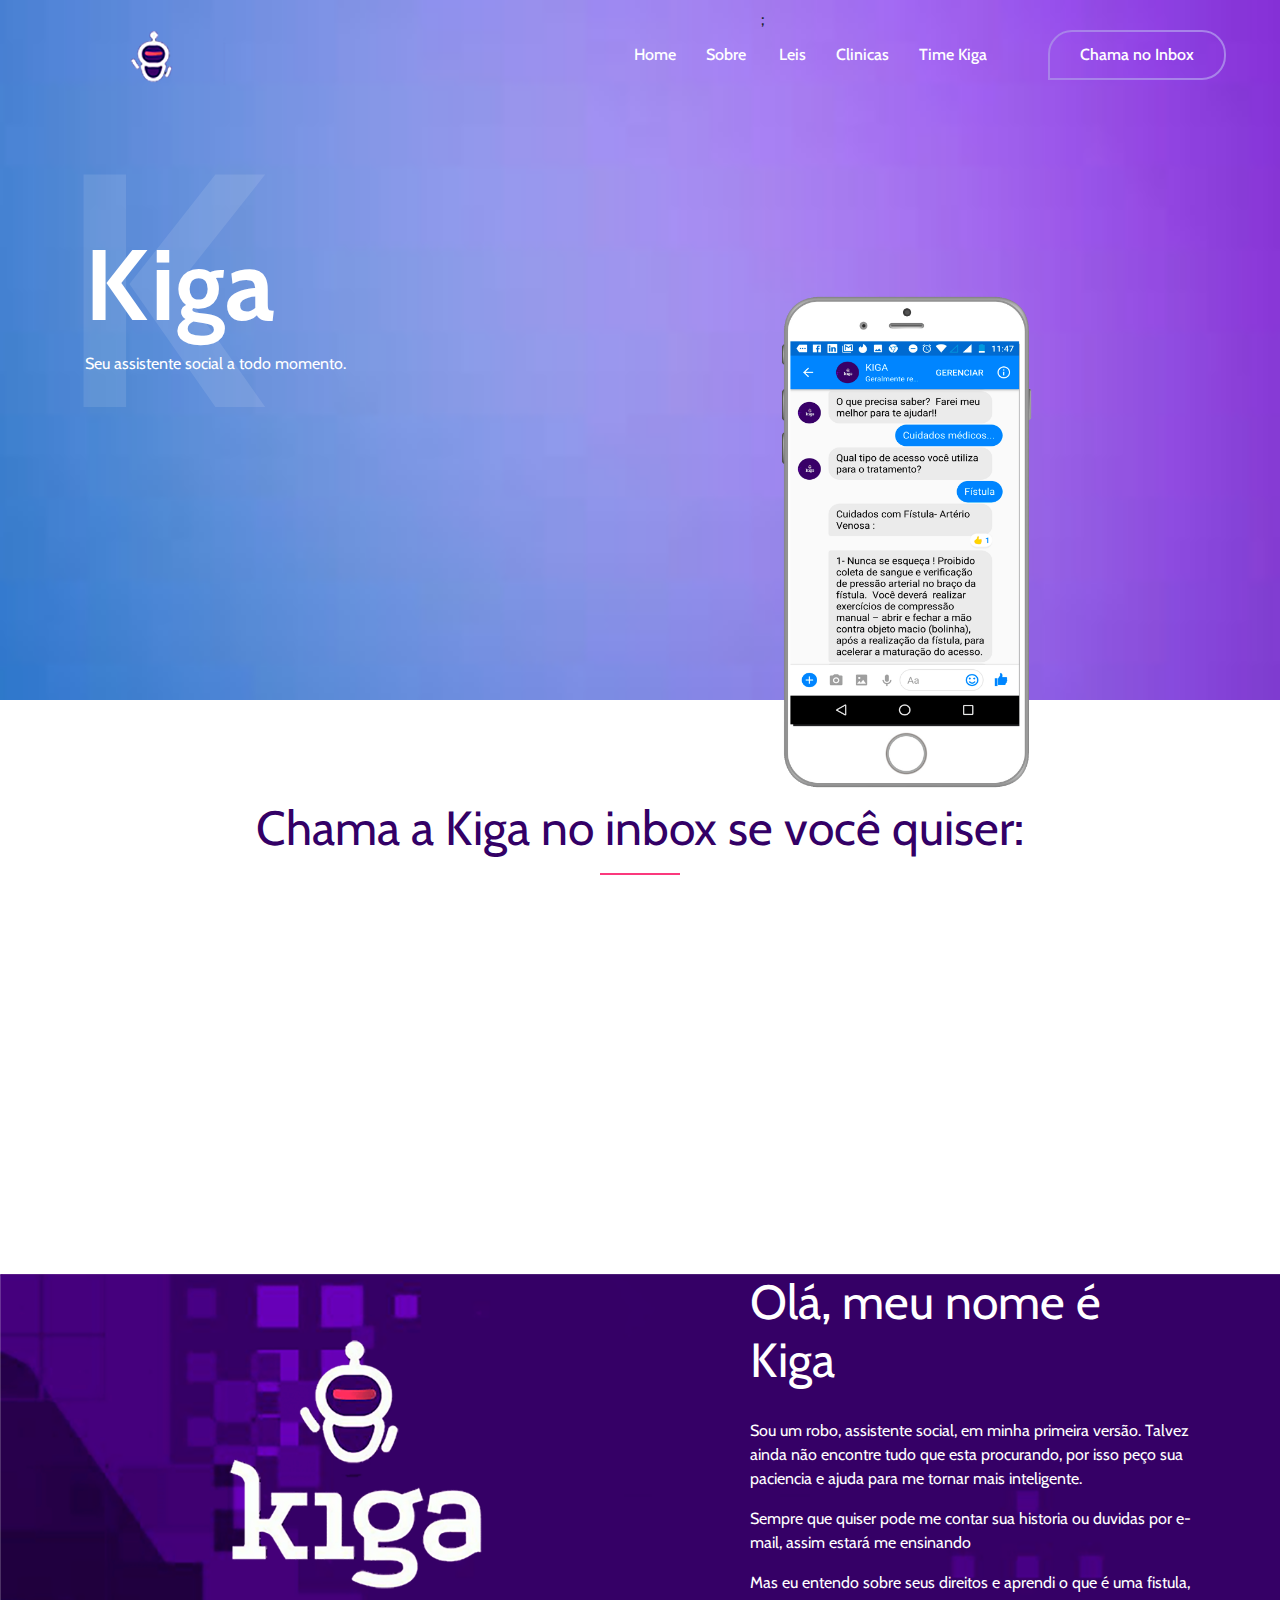
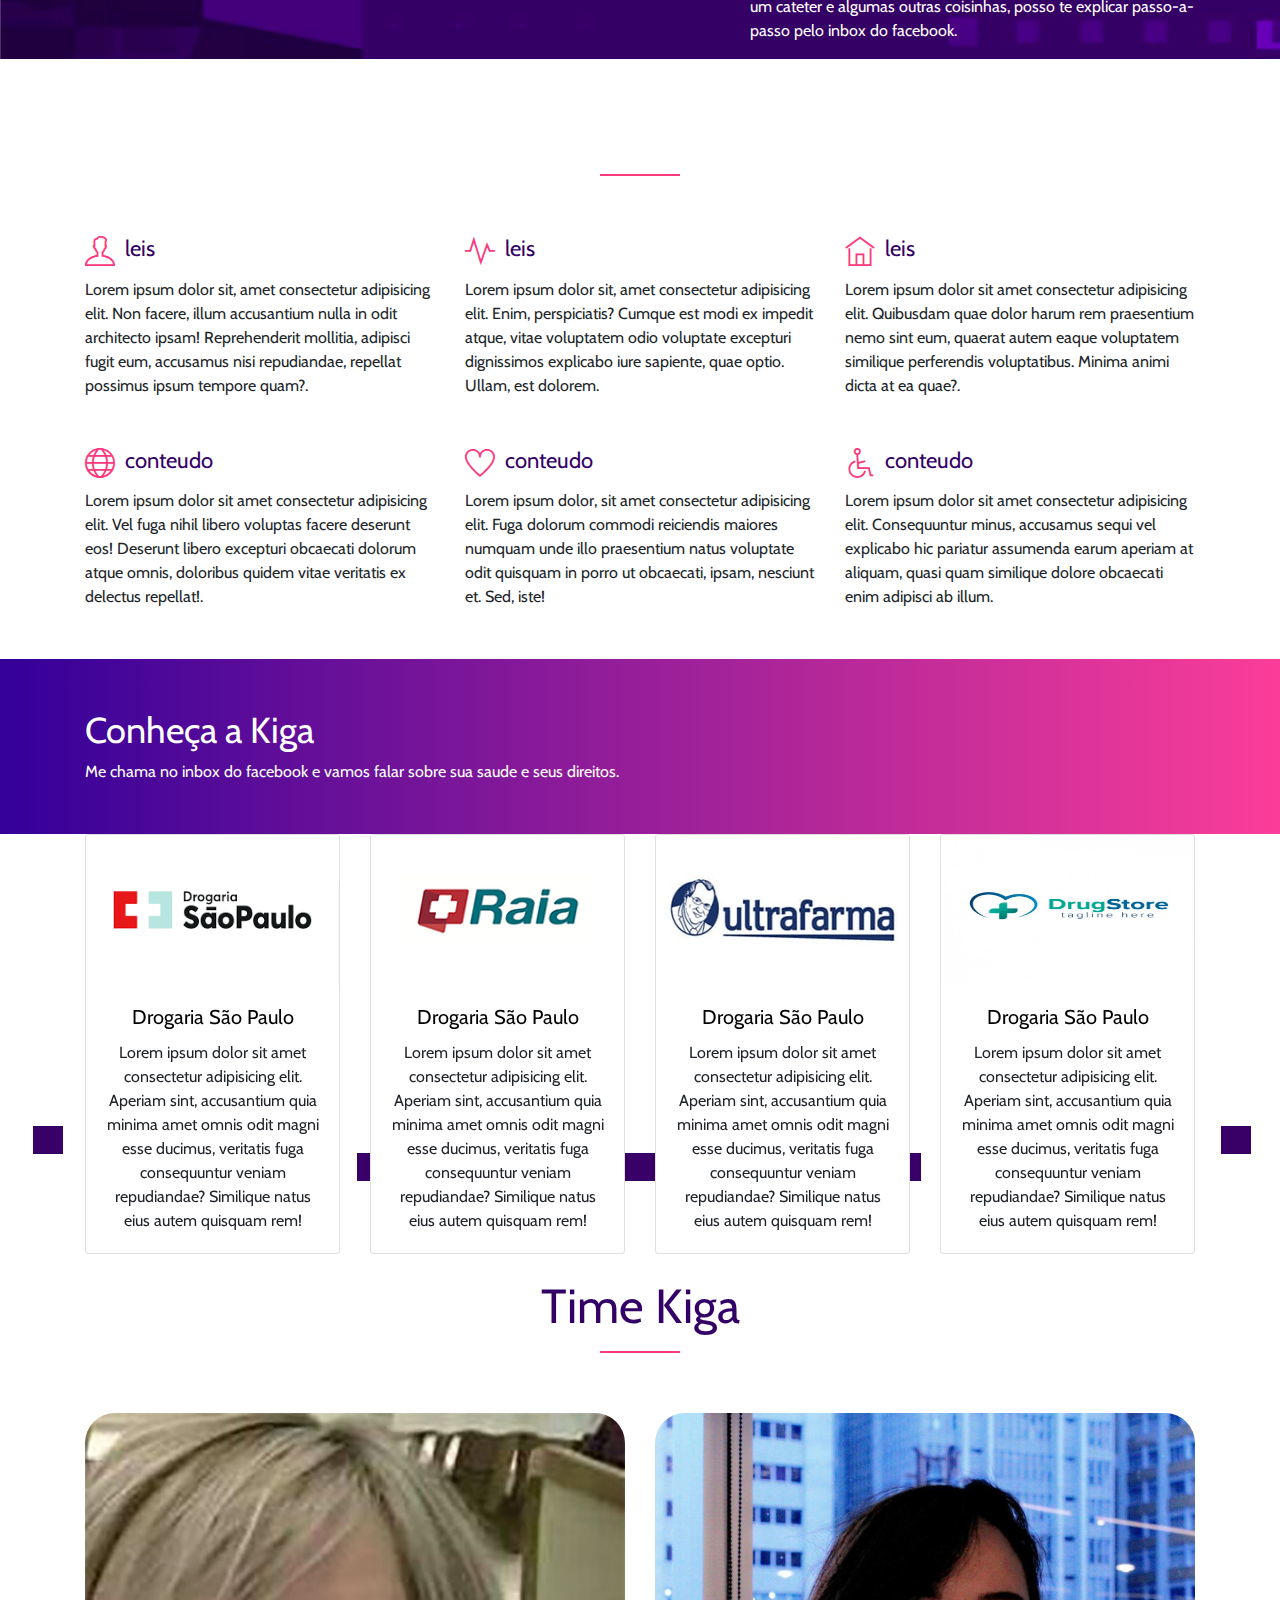
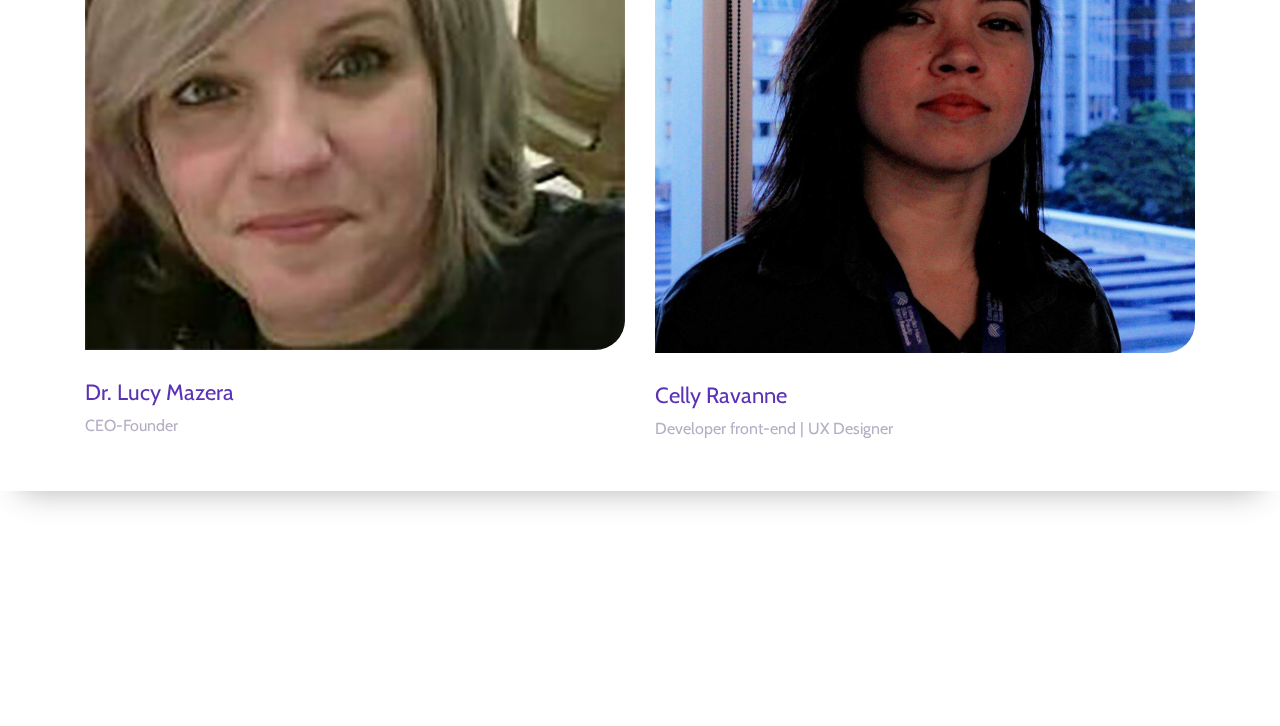
==== index.html @ 940a73fd "projeto kiga" ====
<!DOCTYPE html>
<html></html>

<head>
    <meta charset="UTF-8">
    <meta name="description" content="">
    <meta http-equiv="X-UA-Compatible" content="IE=edge">
    <meta name="viewport" content="width=device-width, initial-scale=1, shrink-to-fit=no">
    

    <!-- Title -->
    <title>kiga chatbot</title>

    <!-- Favicon -->
    <!-- <link rel="icon" href="img/core-img/favicon.png"> -->
    <link rel="icon" type="image/png" sizes="32x32" href="/favicon.png">

    <!-- Color css  -->
    <link href="style.css" rel="stylesheet">

    <!-- Responsive CSS -->
    <link href="css/responsive.css" rel="stylesheet">

</head>

<body>
   
    <!-- ***** Header***** -->
    <header class="header_area animated">
        <div class="container-fluid">
            <div class="row align-items-center">
                <!-- Menu -->
                <div class="col-12 col-lg-10">
                    <div class="menu_area">
                        <nav class="navbar navbar-expand-lg navbar-light">
                            <!-- Logo -->
                            <a class="navbar-brand" href="#"> <img src="img/bg-img/logo.png" alt="celular com desenho do chatbot"></a>
                            <button class="navbar-toggler" type="button" data-toggle="collapse"><span class="navbar-toggler-icon"></span></button>
                            <!-- Menu  -->
                            <div class="collapse navbar-collapse" id="ca-navbar">
                                <ul class="navbar-nav ml-auto" id="nav">
                                    <li class="nav-item active"><a class="nav-link" href="#home">Home</a></li>
                                    <li class="nav-item"><a class="nav-link" href="#about">Sobre</a></li>
;                                    <li class="nav-item"><a class="nav-link" href="#features">Leis</a></li>
                                    <li class="nav-item"><a class="nav-link" href="file:///C:/Users/hack109/Desktop/landpage_Kiga/clinicas.html">Clinicas</a></li>
                                    <li class="nav-item"><a class="nav-link" href="#contact">Time Kiga</a></li>
                                </ul>
                               
                            </div>
                        </nav>
                    </div>
                </div>
                <!-- Inbox botão - inserir o link do chatbot  -->
                <div class="col-12 col-lg-2">
                    <div class="sing-up-button d-none d-lg-block">
                        <a href="#">Chama no Inbox</a>
                    </div>
                </div>
            </div>
        </div>
    </header>
    

    <!--  wellcome -->
    <section class="wellcome_area" id="home">
        <div class="container h-100">
            <div class="row h-100 align-items-center">
                <div class="col-12 col-md">
                    <div class="wellcome-heading">
                        <h2>Kiga </h2>
                        <h3>K</h3>
                        <p>Seu assistente social a todo momento.</p>
                    </div>
                    <div class="get-start-area">
                       
                    </div>
                </div>
            </div>
        </div>
        <!-- wow e animate - animação do celular 1-->
        <div class="welcome-thumb wow fadeInDown" data-wow-delay="0.5s">
            <img src="img/bg-img/celular.png" alt="celular com desenho do chatbot">
        </div>
    </section>
   

    <!-- chama no inbox se quiser -->
    <section class="special-area bg-white section_padding_100" id="about">
        <div class="container">
            <div class="row">
                <div class="col-12">
                    <!-- -->
                    <div class="section-heading text-center">
                        <h2>Chama a Kiga no inbox se você quiser:</h2>
                        <div class="line-shape"></div>
                    </div>
                </div>
            </div>

            <div class="row">
                <!-- primeiro icone retirado do themify -->
                <div class="col-12 col-md-4">
                    <div class="single-special text-center wow fadeInUp" data-wow-delay="0.2s">
                        <div class="single-icon">
                            <i class="ti-mobile"></i>
                        </div>
                        <h4>Informação</h4>
                        <p>Estar atualizado sobre seus direitos, entender melhor como cuidar da sua saúde e tudo de mais importante que estiver rolando.</p>
                    </div>
                </div>
                <!-- segundo icone -->
                <div class="col-12 col-md-4">
                    <div class="single-special text-center wow fadeInUp" data-wow-delay="0.4s">
                        <div class="single-icon">
                            <i class="ti-pencil-alt"></i>
                        </div>
                        <h4>Direitos sociais</h4>
                        <p>Para os pacientes em tratamento de hemodialise, há ações das quais o governo resguarda de direitos para que os pacientes tenham condições dignas de vida.</p>
                    </div>
                </div>
                <!-- terceiro icone -->
                <div class="col-12 col-md-4">
                    <div class="single-special text-center wow fadeInUp" data-wow-delay="0.6s">
                        <div class="single-icon">
                            <i class="ti-comments" aria-hidden="true"></i>
                        </div>
                        <h4>Comunidade</h4>
                        <p>Você não esta sozinho! No Brasil a doença renal cronica leva mais de 120 mil pessoas para hemodialise, vamos divulgar informações para que todos tenham condições dignas de vida. </p>
                    </div>
                </div>
            </div>
        </div>
        <!-- SObre o kiga -->
        <div class="special_description_area mt-150">
            <div class="container">
                <div class="row">
                    <div class="col-lg-6">
                        <div class="special_description_img">
                            <img src="img/bg-img/logocompleta.png" alt="">
                        </div>
                    </div>
                    <div class="col-lg-6 col-xl-5 ml-xl-auto">
                        <div class="special_description_content">
                            <h2>Olá, meu nome é Kiga</h2>
                            <p>Sou um robo, assistente social, em minha primeira versão. Talvez ainda não encontre tudo que esta procurando, por isso peço sua paciencia e ajuda para me tornar mais inteligente.  </p>
                            <p>Sempre que quiser pode me contar sua historia ou duvidas por e-mail, assim estará me ensinando</p> 
                            <p>Mas eu entendo sobre seus direitos e aprendi o que é uma fistula, um cateter e algumas outras coisinhas, posso te explicar passo-a-passo pelo inbox do facebook. </p>
                            
                                <div class="sing-up-button d-lg-none">
                                        <a href="#">Chama no inbox</a>
                                    </div>
                            </div>
                        </div>
                    </div>
                </div>
            </div>
        </div>
    </section>
 

    <!-- background white  -->
    <section class="awesome-feature-area bg-white " id="features">
        <div class="container">
            <div class="row">
                <div class="col-12">
                    <!-- linha rosa antes dos icones -->
                    <div class="section-heading text-center">
                        
                        <div class="line-shape"></div>
                    </div>
                </div>
            </div>

            <!--  (segunda parte dos icones) -->

            <div class="row">
               <!-- primeiro texto icone  -->
                <div class="col-12 col-sm-6 col-lg-4">
                    <div class="single-feature">
                        <i class="ti-user" aria-hidden="true"></i>
                        <h5>leis</h5>
                        <p>Lorem ipsum dolor sit, amet consectetur adipisicing elit. Non facere, illum accusantium nulla in odit architecto ipsam! Reprehenderit mollitia, adipisci fugit eum, accusamus nisi repudiandae, repellat possimus ipsum tempore quam?.</p>
                    </div>
                </div>
                <!-- segundo texto icone -->
                <div class="col-12 col-sm-6 col-lg-4">
                    <div class="single-feature">
                        <i class="ti-pulse" aria-hidden="true"></i>
                        <h5>leis</h5>
                        <p>Lorem ipsum dolor sit, amet consectetur adipisicing elit. Enim, perspiciatis? Cumque est modi ex impedit atque, vitae voluptatem odio voluptate excepturi dignissimos explicabo iure sapiente, quae optio. Ullam, est dolorem.</p>
                    </div>
                </div>
                <!--terceiro texto icone -->
                <div class="col-12 col-sm-6 col-lg-4">
                    <div class="single-feature">
                        <i class="ti-home" aria-hidden="true"></i>
                        <h5>leis</h5>
                        <p>Lorem ipsum dolor sit amet consectetur adipisicing elit. Quibusdam quae dolor harum rem praesentium nemo sint eum, quaerat autem eaque voluptatem similique perferendis voluptatibus. Minima animi dicta at ea quae?.</p>
                    </div>
                </div>
                <!-- quarto texto icone -->
                <div class="col-12 col-sm-6 col-lg-4">
                    <div class="single-feature">
                        <i class="ti-world" aria-hidden="true"></i>
                        <h5>conteudo</h5>
                        <p>Lorem ipsum dolor sit amet consectetur adipisicing elit. Vel fuga nihil libero voluptas facere deserunt eos! Deserunt libero excepturi obcaecati dolorum atque omnis, doloribus quidem vitae veritatis ex delectus repellat!.</p>
                    </div>
                </div>
                <!-- quinto texto e icone -->
                <div class="col-12 col-sm-6 col-lg-4">
                    <div class="single-feature">
                        <i class="ti-heart" aria-hidden="true"></i>
                        <h5>conteudo</h5>
                        <p>Lorem ipsum dolor, sit amet consectetur adipisicing elit. Fuga dolorum commodi reiciendis maiores numquam unde illo praesentium natus voluptate odit quisquam in porro ut obcaecati, ipsam, nesciunt et. Sed, iste!</p>
                    </div>
                </div>
                <!-- sextto texto e icone -->
                <div class="col-12 col-sm-6 col-lg-4">
                    <div class="single-feature">
                        <i class="ti-wheelchair" aria-hidden="true"></i>
                        <h5>conteudo</h5>
                        <p>Lorem ipsum dolor sit amet consectetur adipisicing elit. Consequuntur minus, accusamus sequi vel explicabo hic pariatur assumenda earum aperiam at aliquam, quasi quam similique dolore obcaecati enim adipisci ab illum.</p>
                    </div>
                </div>
            </div>

        </div>
    </section>
    

    
   
            
            
        
   

    

    <!-- *****conheça o kiga ***** -->
    <section class="our-monthly-membership section_padding_50 clearfix">
        <div class="container">
            <div class="row align-items-center">
                <div class="col-md-8">
                    <div class="membership-description">
                        <h2>Conheça a Kiga</h2>
                        <p>Me chama no inbox do facebook e vamos falar sobre sua saude e seus direitos.</p>
                    </div>
                </div>
                <div class="col-md-4">
                    <div class="get-started-button wow bounceInDown" data-wow-delay="0.5s">
                        <a href="#">Inbox</a>
                    </div>
                </div>
            </div>
        </div>
    </section>
   
    <section class= "cards">
        <div class="container">
            <div class="row text-center">
                <div class="col-lg-3 col-md-6 mb-4">
                    <div class="card">
                        <img class="card-img-top" src="img/bg-img/drogariasp.png">
                            <div class="card-body">
                                <h5 class="card-title"> Drogaria São Paulo</h5>
                                <p class=" card-text">Lorem ipsum dolor sit amet consectetur adipisicing elit. Aperiam sint, accusantium quia minima amet omnis odit magni esse ducimus, veritatis fuga consequuntur veniam repudiandae? Similique natus eius autem quisquam rem!</p>
                            
                            </div>

                        
                    </div>
                    
                </div>
                <div class="col-lg-3 col-md-6 mb-4">
                        <div class="card">
                            <img class="card-img-top" src="img/bg-img/drogaraia.png">
                                <div class="card-body">
                                        <h5 class="card-title"> Drogaria São Paulo</h5>
                                        <p class=" card-text">Lorem ipsum dolor sit amet consectetur adipisicing elit. Aperiam sint, accusantium quia minima amet omnis odit magni esse ducimus, veritatis fuga consequuntur veniam repudiandae? Similique natus eius autem quisquam rem!</p>
                                    
                                    </div>
        
                            </div>
                    
                </div>
                <div class="col-lg-3 col-md-6 mb-4">
                        <div class="card">
                                <img class="card-img-top" src="img/bg-img/ultrafarma.jpg">
                                <div class="card-body">
                                        <h5 class="card-title"> Drogaria São Paulo</h5>
                                        <p class=" card-text">Lorem ipsum dolor sit amet consectetur adipisicing elit. Aperiam sint, accusantium quia minima amet omnis odit magni esse ducimus, veritatis fuga consequuntur veniam repudiandae? Similique natus eius autem quisquam rem!</p>
                                    
                                    </div>
        
                            </div>
                    
                </div>
                <div class="col-lg-3 col-md-6 mb-4">
                        <div class="card">
                                <img class="card-img-top" src="img/bg-img/drug.jpg">
                                <div class="card-body">
                                        <h5 class="card-title"> Drogaria São Paulo</h5>
                                        <p class=" card-text">Lorem ipsum dolor sit amet consectetur adipisicing elit. Aperiam sint, accusantium quia minima amet omnis odit magni esse ducimus, veritatis fuga consequuntur veniam repudiandae? Similique natus eius autem quisquam rem!</p>
                                    
                                    </div>
        
                            </div>
                    
                </div>
            </div>                
             
        </div>
    </section>

    <!-- time kiga -->
    <section class="our-Team-area bg-white" id="team">
        <div class="container">
            <div class="row">
                <div class="col-12 text-center">
                    <!-- Text  -->
                    <div class="section-heading">
                        <h2>Time Kiga</h2>
                        <div class="line-shape"></div>
                    </div>
                </div>
            </div>
            <div class="row">
                
            <div class="col-12 col-md-6 col-lg-6">
                    <div class="single-team-member">
                        <div class="member-image">
                            <img src="img/team-img/lucy.jpg" alt="">
                            <div class="team-hover-effects">
                                <!-- incones social do font-awesome.css -->
                                <div class="team-social-icon">
                                    <a href="#"><i class="fa fa-facebook" aria-hidden="true"></i></a>
                                    
                                    <a href="#"><i class="fa fa-google-plus" aria-hidden="true"></i></a>
                                    <a href="#"> <i class="fa fa-instagram" aria-hidden="true"></i></a>
                                </div>
                            </div>
                        </div>
                        <div class="member-text">
                            <h4>Dr. Lucy Mazera</h4>
                            <p>CEO-Founder</p>
                        </div>
                    </div>
                </div>
                <div class="col-12 col-md-6 col-lg-6">
                    <div class="single-team-member">
                        <div class="member-image">
                            <img src="img/team-img/celly.jpg" alt="">
                            <div class="team-hover-effects">
                                <div class="team-social-icon">
                                    <a href="#"><i class="fa fa-facebook" aria-hidden="true"></i></a>
                                   
                                    <a href="#"><i class="fab fa-linkedin-in" aria-hidden="true"></i></a>
                                    <a href="#"> <i class="fa fa-instagram" aria-hidden="true"></i></a>
                                </div>
                            </div>
                        </div>
                        <div class="member-text">
                            <h4>Celly Ravanne</h4>
                            <p>Developer front-end | UX Designer</p>
                        </div>
                    </div>
                </div>
            </div> 
        </div>
    </section>
    

    

    <!-- ***** Footer  ***** -->
    <footer class="footer-social-icon text-center section_padding_70 clearfix">
        <!-- footer logo -->
        <div class="footer-text">
            <h2>Kiga</h2>
        </div>
        <!-- social icon-->
        <div class="footer-social-icon">
            <a href="#"><i class="fa fa-facebook" aria-hidden="true"></i></a>
            <a href="#"><i class="active fa fa-twitter" aria-hidden="true"></i></a>
            <a href="#"> <i class="fa fa-instagram" aria-hidden="true"></i></a>
            
        </div>
        <div class="footer-menu">
            <nav>
                <ul>
                    <li><a href="#">Sobre</a></li>
                    <li><a href="#">Termo e condições</a></li>
                    <li><a href="#">Politica de privacidade</a></li>
                    <li><a href="#">Contato</a></li>
                </ul>
            </nav>
        </div>

        <!-- Foooter Texto-->
        <div class="copyright-text">
            
            <p>Copyright ©2018 Celly Ravanne | projeto final <a href="http://www.reprograma.com.br/" target="_blank">{reprograma}</a></p>
        </div>
    </footer>


    <!-- Jquery-2.2.4 JS -->
    <script src="js/jquery-2.2.4.min.js"></script>
    
    <!-- Bootstrap-4 Beta JS -->
    <script src="js/bootstrap.min.js"></script>

    <!-- All Plugins JS -->
    <script src="js/plugins.js"></script>

    <!-- Footer Reveal JS -->
    <script src="js/footer-reveal.min.js"></script>

    <!-- Active JS -->
    <script src="js/active.js"></script>
</body>

</html>
---- style.css ----
@import url('https://fonts.googleapis.com/css?family=Cabin:400,500,700|Montserrat:400,500,700');
@import 'css/bootstrap.min.css';
/* @import 'css/animate.css'; */
@import 'css/magnific-popup.css';

/* @import icones - video vinicius thiengo ; */
@import 'css/font-awesome.min.css';
@import 'css/themify-icons.css';
/* @import 'css/ionicons.min.css'; */

/* -------------------------- Base CSS 
-------------------------- */

* {
    margin: 0;
    padding: 0;
}

body {
    font-family: 'Cabin', sans-serif;
    background-color: #fff;
}

h1,
h2,
h3,
h4,
h5,
h6 {
    font-family: 'Cabin', sans-serif;
    font-weight: 400;
    color: #000;
    line-height: 1.2;
}

.section_padding_100 {
    padding-top: 100px;
    padding-bottom: 100px;
}

.section_padding_100_50 {
    padding-top: 100px;
    padding-bottom: 50px;
}

.section_padding_100_70 {
    padding-top: 100px;
    padding-bottom: 70px;
}

.section_padding_50 {
    padding-top: 50px;
    padding-bottom: 50px;
}



img {
    max-width: 100%;
    max-height: 100%;
}

.mt-15 {
    margin-top: 15px;
} */



p {
    color: #726a84;
    font-size: 16px;
    font-weight: 300;
    margin-top: 0;
}


.section-heading > h2 {
    font-weight: 300;
    color: #330066;
    font-size: 48px;
    margin: 0;
}


.section-heading {
    margin-bottom: 60px;
}

.line-shape-white,
.line-shape {
    width: 80px;
    height: 2px;
    background-color: #fb397d;
    margin-top: 15px;
}

.line-shape {
    margin-left: calc(50% - 40px);
}


/* --------------------------
 navegação 
-------------------------- */

.header_area {
    left: 0;
    position: absolute;
    width: 100%;
    z-index: 99;
    top: 0;
    padding: 0 4%;
}

.menu_area .navbar-brand {
    font-size: 72px;
    font-weight: 700;
    color: #fff;
    margin: 0;
    line-height: 1;
    padding: 0;
}



.menu_area #nav .nav-link {
    color: #fff;
    display: block;
    font-size: 16px;
    font-weight: 500;
    border-radius: 30px;
    -webkit-transition-duration: 500ms;
    -o-transition-duration: 500ms;
    transition-duration: 500ms;
    padding: 35px 15px;
}

/* formato botão chama inbox */
.sing-up-button > a {
    color: #fff;
    font-weight: 500;
    display: inline-block;
    border: 2px solid #a883e9;
    height: 50px;
    min-width: 178px;
    line-height: 46px;
    text-align: center;
    border-radius: 24px 24px 24px 0px;
}
 
 /* cor e efeito do botão chama inbox */
.sing-up-button > a:hover {
    background: #fb397d;
    color: #fff;
    border-color: transparent;
    -webkit-transition-duration: 500ms;
    -o-transition-duration: 500ms;
    transition-duration: 500ms;
}

/* navegação fixa  - header area */

.header_area.sticky {
    background-color: #330066;
    -webkit-box-shadow: 0 4px 20px rgba(0, 0, 0, 0.1);
            box-shadow: 0 4px 20px rgba(0, 0, 0, 0.1);
    height: 70px;
    position: fixed;
    top: 0;
    z-index: 99;
}

.header_area.sticky .menu_area .navbar-brand {
    font-size: 50px;
}

.header_area.sticky .menu_area #nav .nav-link {
    padding: 23px 15px;
}
.header_area.sticky .navbar {
    padding: 0;
}




.wellcome_area {
    background-image: url(img/bg-img/images.jpg);
    height: 700px;
    position: relative;
    z-index: 1;
    background-position: bottom center;
    background-size: cover;
}
 

.welcome-thumb {
    width: 45%;
    position: absolute;
    bottom: -130px;
    right: 85px;
    z-index: 9;
}

.welcome-thumb img {
    height: auto;
    width: 100%;
}

.wellcome-heading > h2 {
    font-size: 100px;
    color: #ffffff;
    font-weight: 700;
    position: relative;
    z-index: 3;
}


.get-start-area .submit {
    background-color: #fb397d;
    color: #fff;
    font-weight: 500;
    display: inline-block;
    border: none;
    height: 50px;
    min-width: 167px;
    line-height: 46px;
    text-align: center;
    border-radius: 24px 24px 24px 0px;
    margin-left: 10px;
}

.get-start-area .submit:hover {
    background: #330066;
    color: #fff;
    -webkit-transition-duration: 500ms;
    -o-transition-duration: 500ms;
    transition-duration: 500ms;
}

.wellcome-heading > p {
    color: #fff;
}

.wellcome-heading > h3 {
    font-size: 332px;
    position: absolute;
    top: -134px;
    font-weight: 900;
    left: -12px;
    z-index: -1;
    color: #fff;
    opacity: .1;
    -ms-filter: "progid:DXImageTransform.Microsoft.Alpha(Opacity=10)";
}

.wellcome-heading {
    margin-bottom: 100px;
}



/* cor dos icones */
.single-icon > i {
    font-size: 36px;
    color: #fb397d;
}

/* cor do titulo icone */
.single-special > h4 {
    font-size: 22px;
    color: #330066;
    margin-bottom: 15px;
}

/* icones */
.single-icon {
    margin-bottom: 25px;
}



.single-special {
    border: 1px solid #eff2f6;
    padding: 40px;
    border-radius: 40px 40px 40px 0px;
    -webkit-transition-duration: 800ms;
    -o-transition-duration: 800ms;
    transition-duration: 800ms;
    margin-bottom: 30px;
}

/* titulo da descrição */
.special_description_area {
    background-image: url("img/bg-img/planodefundo.png");
    width: 100%;
    height: 100%;
    ;

    
    
}

.special_description_content > h2 {
    color: #fff;
    font-size: 48px;
    margin-bottom: 30px;
}
.special_description_content > p {
    color: #fff;
}

.special_description_img > img {
    width: 300px;
    margin-left: 120px;
    margin-top: 40px;
}

.single-special:hover {
    -webkit-box-shadow: 0 10px 90px rgba(0, 0, 0, 0.08);
            box-shadow: 0 10px 90px rgba(0, 0, 0, 0.08);
}

.single-special p {
    margin-bottom: 0;
}





/* --------------------------
parte dos icones 2
-------------------------- */

.single-feature {
    margin-bottom: 50px;
}

.single-feature > p {
    margin-bottom: 0;
}

/* icones 2 */
.single-feature > i {
    color: #fb397d;
    font-size: 30px;
    display: inline-block;
    float: left;
    margin-right: 10px;
}
/* titulo do icones 2 */
.single-feature > h5 {
    font-size: 22px;
    color: #330066;
}

.single-feature > p {
    margin-top: 15px;
}








/* --------------------------
conheça a kiga
-------------------------- */

.our-monthly-membership {
    background: #fb3d99;
    background: linear-gradient(to left, #fb3d99, #330099);
}

.membership-description > h2 {
    color: #ffffff;
    font-size: 36px;
}

.membership-description > p {
    color: #ffffff;
    margin-bottom: 0;
}

.get-started-button > a {
    background: #ffffff;
    height: 45px;
    min-width: 155px;
    display: inline-block;
    text-align: center;
    line-height: 45px;
    color: #fb397d;
    font-weight: 500;
    border-radius: 23px 23px 23px 0;
}

.get-started-button > a:hover {
    background: #330066;
    color: #fff;
    -webkit-transition-duration: 500ms;
    -o-transition-duration: 500ms;
    transition-duration: 500ms;
}

.get-started-button {
    text-align: right;
}

/* cards bg*/

.cards {
    background-image: url("img/bg-img/bg-branco2.png")
}
.cards img {
    height: 150px;
}

/* --------------------------
time kiga
-------------------------- */

.member-image {
    margin-bottom: 30px;
    border-radius: 30px 30px 30px 0;
    position: relative;
    z-index: 1;
}

 /* efeito do contorno */
.member-image img {
    border-radius: 30px 30px 30px 0;
    
}

.member-text > h4 {
    font-size: 22px;
    color: #5b32b4;
}

.member-text > p {
    color: #b5aec4;
    margin-bottom: 0;
}

.team-hover-effects {
    position: absolute;
    top: 0;
    left: 0;
    width: 100%;
    height: 100%;
    background-color: rgba(82, 60, 168, 0.8);
    border-radius: 30px 30px 30px 0;
    opacity: 0;
    -ms-filter: "progid:DXImageTransform.Microsoft.Alpha(Opacity=0)";
    -webkit-transition: all 500ms;
    -o-transition: all 500ms;
    transition: all 500ms;
}

/* efeito houver */
.single-team-member:hover .team-hover-effects {
    opacity: 1;
    -ms-filter: "progid:DXImageTransform.Microsoft.Alpha(Opacity=100)";
}

/* redes sociais */
.team-social-icon {
    position: absolute;
    z-index: 5;
    top: 0;
    left: 0;
    height: 100%;
    width: 100%;
    display: -webkit-box;
    display: -ms-flexbox;
    display: flex;
    -webkit-box-align: center;
    -ms-flex-align: center;
    align-items: center;
    -webkit-box-pack: center;
    -ms-flex-pack: center;
    justify-content: center;
}

.team-social-icon > a {
    font-size: 14px;
    color: #fff;
    background: #330066;
    height: 40px;
    width: 40px;
    line-height: 40px;
    text-align: center;
    border-radius: 10px 10px 10px 0;
    display: block;
    margin: 2.5px;
}

.single-team-member {
    margin-bottom: 50px;
}

/* --------------------------
:: 13.0 Contact Area CSS Start
-------------------------- */


.email-text > p {
    font-size: 18px;
    margin-bottom: 10px;
}


.email-text > p > span {
    color: #330066;
}

.footer-contact-area .line-shape {
    margin-left: 0;
}




/* --------------------------
 Footer 
-------------------------- */

.footer-text > h2 {
    color: #330066;
    font-size: 72px;
    font-weight: 700;
}

.footer-social-icon > a > i {
    background: #330066;
    font-size: 14px;
    color: #ffffff;
    height: 40px;
    width: 40px;
    line-height: 40px;
    font-weight: 500;
    border-radius: 10px 10px 10px 0px;
    margin-right: 10px;
}

.footer-social-icon > a > i:hover {
    background: #fb397d;
    color: #fff;
    -webkit-transition-duration: 500ms;
    -o-transition-duration: 500ms;
    transition-duration: 500ms;
}

.social-icon {
    margin-bottom: 30px;
}

.footer-text {
    margin-bottom: 15px;
}

.footer-menu ul li {
    display: inline-block;
}

.footer-menu ul li a {
    border-right: 2px solid #330066;
    display: block;
    padding: 0 7.5px;
    color: #330066;
}

.footer-social-icon > a .active {
    background: #fb397d;
}



.footer-social-icon {
    margin-bottom: 30px;
}

.footer-menu {
    margin-bottom: 15px;
}

.copyright-text > p {
    margin-bottom: 0;
}
---- css/responsive.css ----
@media (min-width: 992px) and (max-width: 1199px) {
    .menu_area .navbar-brand {
        font-size: 42px;
    }
    .menu_area #nav .nav-link {
        padding: 35px 7.5px;
    }
    .sing-up-button > a {
        color: #fff;
        height: 40px;
        min-width: 152px;
        line-height: 36px;
        font-size: 14px;
    }
    .welcome-thumb {
        width: 50%;
        bottom: -100px;
        right: 50px;
    }
   
    
}

@media (min-width: 768px) and (max-width: 991px) {
    .header_area {
        padding: 0;
    }
    .menu_area .navbar-brand {
        font-size: 48px;
    }
    .header_area.sticky {
        height: 50px;
    }
    .header_area .menu_area #nav .nav-link,
    .header_area.sticky .menu_area #nav .nav-link {
        padding: 7.5px 15px;
    }
   
    #ca-navbar {
        padding: 30px;
        border-radius: 3px;
        background-color: #5b32b4;
        text-align: left;
    }
     
    .welcome-thumb {
        width: 50%;
        bottom: -100px;
        right: 0;
    }
    .wellcome-heading {
        margin-bottom: 70px;
    }
    .single-special {
        padding: 30px 10px;
    }
    .special_description_area.mt-150 {
        margin-top: 50px;
    }
    .special_description_content > h2 {
        font-size: 30px;
    }
   
    .section-heading > h2 {
        font-size: 38px;
    }
   
    .footer-text > p {
        margin-bottom: 30px;
    }
    .section-heading {
        margin-bottom: 50px;
    }
    .sing-up-button > a {
        margin-top: 4px;
        display: inline-block;
        border: 2px solid #a883e9;
        height: 40px;
        min-width: 160px;
        line-height: 36px;
        font-size: 14px;
    }
    
    
    
    
}

@media (min-width: 320px) and (max-width: 767px) {
    .header_area {
        padding: 0;
    }
    .menu_area .navbar-brand {
        font-size: 48px;
    }
    .header_area.sticky {
        height: 50px;
    }
    
    #ca-navbar {
        padding: 20px;
        border-radius: 3px;
        background-color: #5b32b4;
        text-align: left;
    }

    .header_area {
        top: 0;
    }
   
    .wellcome-heading > h2 {
        font-size: 48px;
    }
   
   
    .logo_area > a > h2 {
        font-size: 40px;
        margin-top: 10px;
    }
    .section-heading > h2 {
        font-size: 32px;
    }
    .single-special {
        margin-bottom: 30px;
    }
    
    .special_description_content > h2 {
        font-size: 30px;
    }
   
    .wellcome-heading > h3 {
        font-size: 252px;
        top: -105px;
        left: -1px;
    }
    .wellcome-heading,
    .single-cool-fact {
        margin-bottom: 50px;
    }
    .cool_facts_area .col-12:last-of-type .single-cool-fact {
        margin-bottom: 0;
    }
}

@media (min-width: 480px) and (max-width: 767px) {
    .wellcome-heading > h3 {
        font-size: 284px;
    }
    .wellcome-heading > h2 {
        font-size: 70px;
    }
    .welcome-thumb {
        bottom: -109px;
        width: 75%;
    }
    .wellcome-heading {
        margin-bottom: 50px;
    }
    .wellcome-heading > h3 {
        top: -139px;
    }
    .get-start-area .email {
        max-width: 370px;
    }
}

@media (min-width: 576px) and (max-width: 767px) {
    .wellcome-heading > h3 {
        font-size: 286px;
    }
    .get-start-area .email {
        margin-bottom: 0;
    }
}
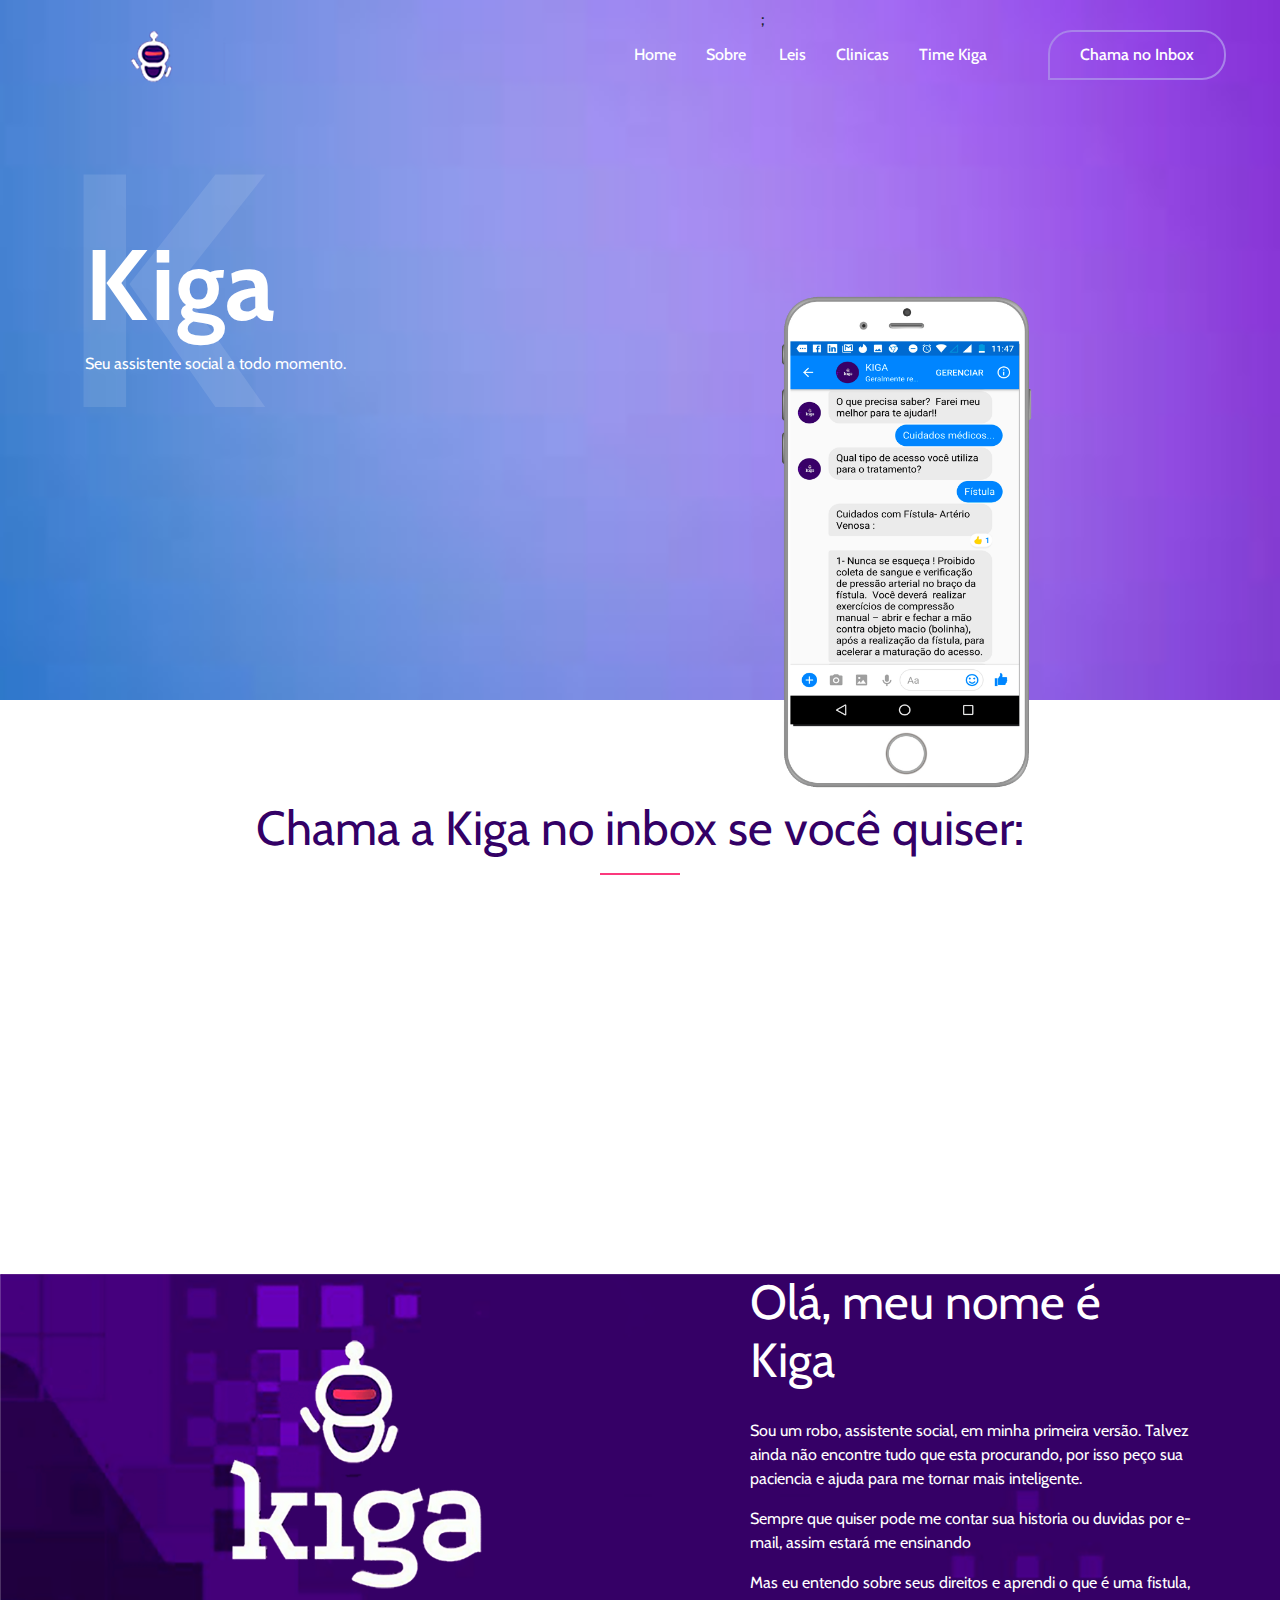
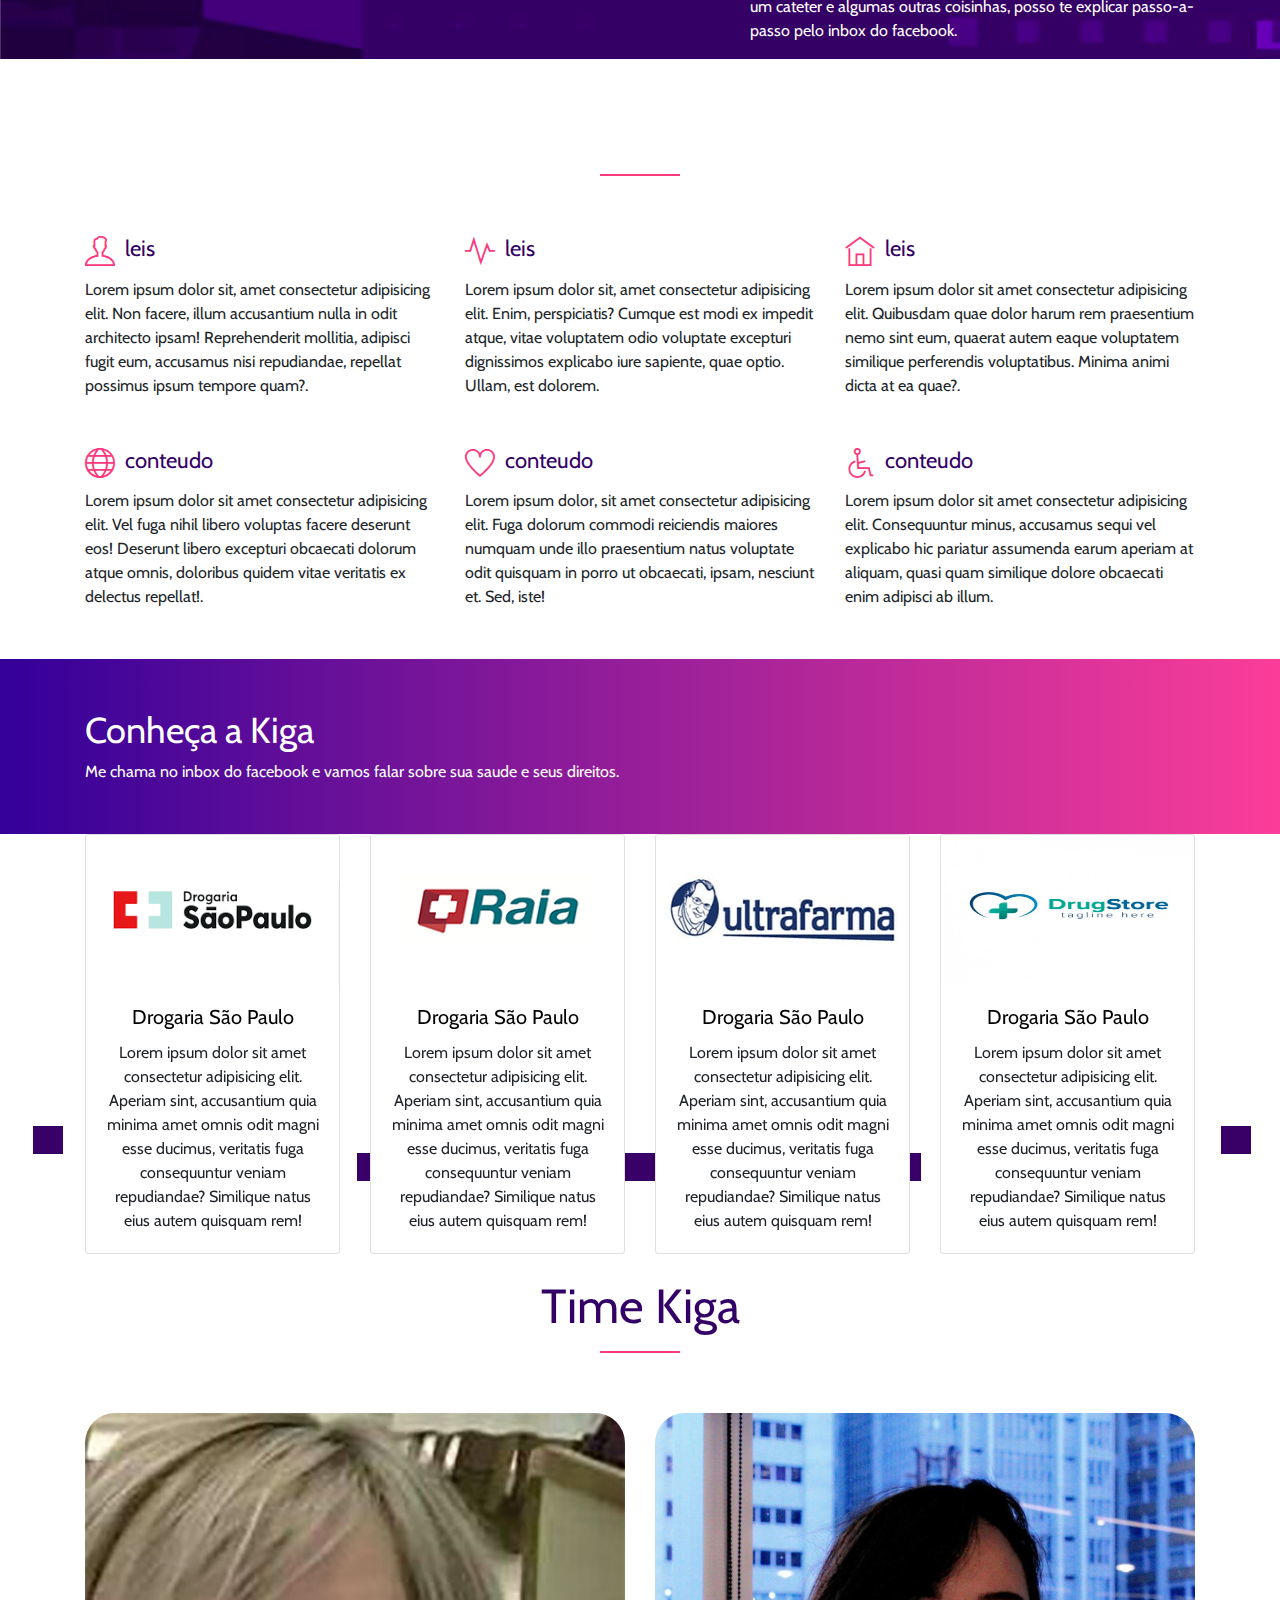
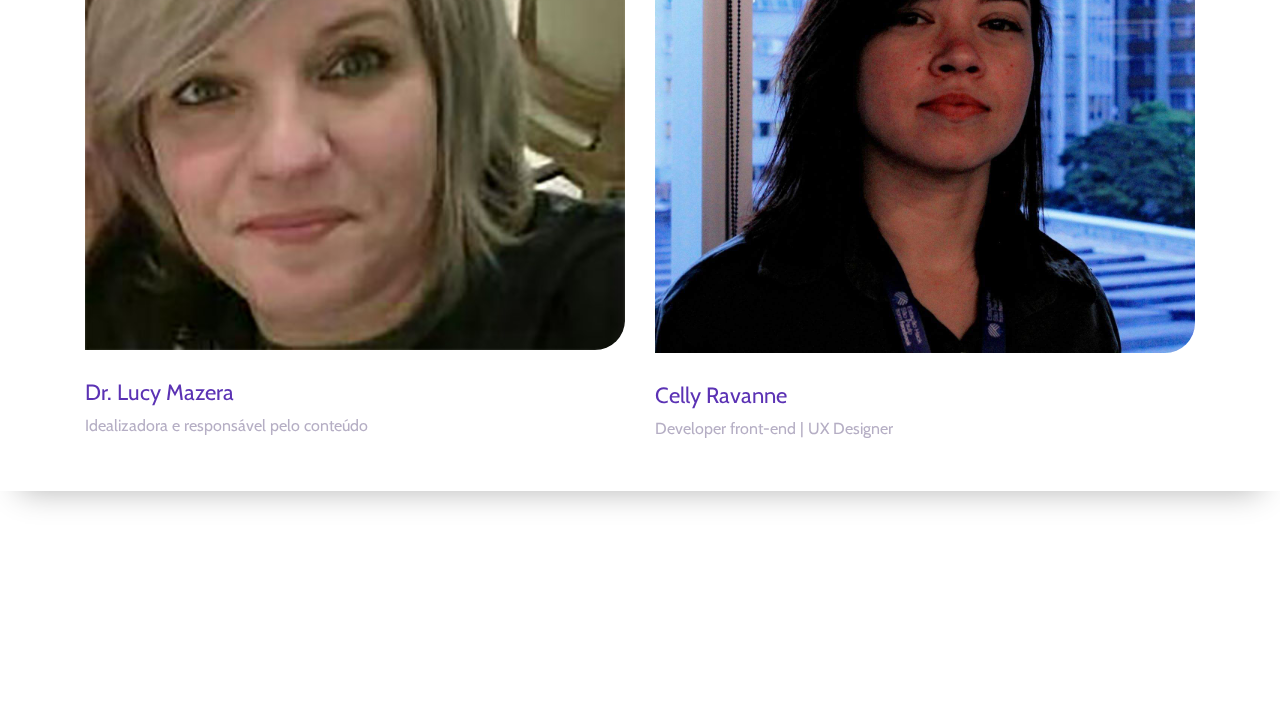
==== commit 7bf598a0: "responsivo - falta menu hamburgue e concluir pag clinica" ====
--- a/index.html
+++ b/index.html
@@ -42,7 +42,7 @@
                                     <li class="nav-item active"><a class="nav-link" href="#home">Home</a></li>
                                     <li class="nav-item"><a class="nav-link" href="#about">Sobre</a></li>
 ;                                    <li class="nav-item"><a class="nav-link" href="#features">Leis</a></li>
-                                    <li class="nav-item"><a class="nav-link" href="file:///C:/Users/hack109/Desktop/landpage_Kiga/clinicas.html">Clinicas</a></li>
+                                    <li class="nav-item"><a class="nav-link" href="file:///C:/Users/hack109/Desktop/kiga3/clinicas.html">Clinicas</a></li>
                                     <li class="nav-item"><a class="nav-link" href="#contact">Time Kiga</a></li>
                                 </ul>
                                
@@ -53,7 +53,7 @@
                 <!-- Inbox botão - inserir o link do chatbot  -->
                 <div class="col-12 col-lg-2">
                     <div class="sing-up-button d-none d-lg-block">
-                        <a href="#">Chama no Inbox</a>
+                        <a href="https://www.facebook.com/kigabot/" target="_blank">Chama no Inbox</a>
                     </div>
                 </div>
             </div>
@@ -77,8 +77,8 @@
                 </div>
             </div>
         </div>
-        <!-- wow e animate - animação do celular 1-->
-        <div class="welcome-thumb wow fadeInDown" data-wow-delay="0.5s">
+        
+        <div class="welcome-thumb ">
             <img src="img/bg-img/celular.png" alt="celular com desenho do chatbot">
         </div>
     </section>
@@ -147,7 +147,7 @@
                             <p>Mas eu entendo sobre seus direitos e aprendi o que é uma fistula, um cateter e algumas outras coisinhas, posso te explicar passo-a-passo pelo inbox do facebook. </p>
                             
                                 <div class="sing-up-button d-lg-none">
-                                        <a href="#">Chama no inbox</a>
+                                        <a href="https://www.facebook.com/kigabot/">Chama no inbox</a>
                                     </div>
                             </div>
                         </div>
@@ -334,16 +334,16 @@
                             <div class="team-hover-effects">
                                 <!-- incones social do font-awesome.css -->
                                 <div class="team-social-icon">
-                                    <a href="#"><i class="fa fa-facebook" aria-hidden="true"></i></a>
+                                    <a href="https://www.facebook.com/luci.mazera"><i class="fa fa-facebook" aria-hidden="true"></i></a>
                                     
-                                    <a href="#"><i class="fa fa-google-plus" aria-hidden="true"></i></a>
+                                    <a href="https://www.linkedin.com/in/lucymazera/"><i class="fa fa-linkedin" aria-hidden="true"></i></a>
                                     <a href="#"> <i class="fa fa-instagram" aria-hidden="true"></i></a>
                                 </div>
                             </div>
                         </div>
                         <div class="member-text">
                             <h4>Dr. Lucy Mazera</h4>
-                            <p>CEO-Founder</p>
+                            <p>Idealizadora e responsável pelo conteúdo</p>
                         </div>
                     </div>
                 </div>
@@ -353,10 +353,10 @@
                             <img src="img/team-img/celly.jpg" alt="">
                             <div class="team-hover-effects">
                                 <div class="team-social-icon">
-                                    <a href="#"><i class="fa fa-facebook" aria-hidden="true"></i></a>
+                                    <a href="https://github.com/cellyravanne"><i class="fa fa-github" aria-hidden="true"></i></a>
                                    
-                                    <a href="#"><i class="fab fa-linkedin-in" aria-hidden="true"></i></a>
-                                    <a href="#"> <i class="fa fa-instagram" aria-hidden="true"></i></a>
+                                    <a href="https://www.linkedin.com/in/cellyravanne/" target="_blank"><i class="fa fa-linkedin" aria-hidden="true"></i></a>
+                                    <a href="https://www.instagram.com/cellyravanne/"> <i class="fa fa-instagram" aria-hidden="true"></i></a>
                                 </div>
                             </div>
                         </div>
@@ -374,7 +374,7 @@
     
 
     <!-- ***** Footer  ***** -->
-    <footer class="footer-social-icon text-center section_padding_70 clearfix">
+    <footer class="footer-social-icon text-center">
         <!-- footer logo -->
         <div class="footer-text">
             <h2>Kiga</h2>
@@ -382,7 +382,7 @@
         <!-- social icon-->
         <div class="footer-social-icon">
             <a href="#"><i class="fa fa-facebook" aria-hidden="true"></i></a>
-            <a href="#"><i class="active fa fa-twitter" aria-hidden="true"></i></a>
+            <a href="#"><i class="fa fa-linkedin" aria-hidden="true"></i></a>
             <a href="#"> <i class="fa fa-instagram" aria-hidden="true"></i></a>
             
         </div>
--- a/style.css
+++ b/style.css
@@ -5,13 +5,10 @@
 /* @import 'css/animate.css'; */
 @import 'css/magnific-popup.css';
 
-/* @import icones - video vinicius thiengo ; */
+/* @import icones - video no youtube do vinicius thiengo ; */
 @import 'css/font-awesome.min.css';
 @import 'css/themify-icons.css';
 /* @import 'css/ionicons.min.css'; */
-
-/* -------------------------- Base CSS 
--------------------------- */
 
 * {
     margin: 0;
--- a/css/responsive.css
+++ b/css/responsive.css
@@ -32,7 +32,7 @@
         height: 50px;
     }
     .header_area .menu_area #nav .nav-link,
-    .header_area.sticky .menu_area #nav .nav-link {
+      {
         padding: 7.5px 15px;
     }
    
@@ -61,6 +61,11 @@
         font-size: 30px;
     }
    
+    .special_description_img > img {
+       padding-left: 100px;
+    }
+
+
     .section-heading > h2 {
         font-size: 38px;
     }
@@ -80,8 +85,6 @@
         line-height: 36px;
         font-size: 14px;
     }
-    
-    
     
     
 }
@@ -112,6 +115,12 @@
         font-size: 48px;
     }
    
+      
+    .welcome-thumb {
+        width: 70%;
+        bottom: -30px;
+        right: 0;
+    }
    
     .logo_area > a > h2 {
         font-size: 40px;
@@ -128,6 +137,11 @@
         font-size: 30px;
     }
    
+    .special_description_img > img {
+        margin-left: 15px;
+
+    }
+
     .wellcome-heading > h3 {
         font-size: 252px;
         top: -105px;
@@ -137,10 +151,7 @@
     .single-cool-fact {
         margin-bottom: 50px;
     }
-    .cool_facts_area .col-12:last-of-type .single-cool-fact {
-        margin-bottom: 0;
-    }
-}
+   
 
 @media (min-width: 480px) and (max-width: 767px) {
     .wellcome-heading > h3 {
@@ -149,10 +160,10 @@
     .wellcome-heading > h2 {
         font-size: 70px;
     }
-    .welcome-thumb {
+    /* .welcome-thumb {
         bottom: -109px;
         width: 75%;
-    }
+    } */
     .wellcome-heading {
         margin-bottom: 50px;
     }
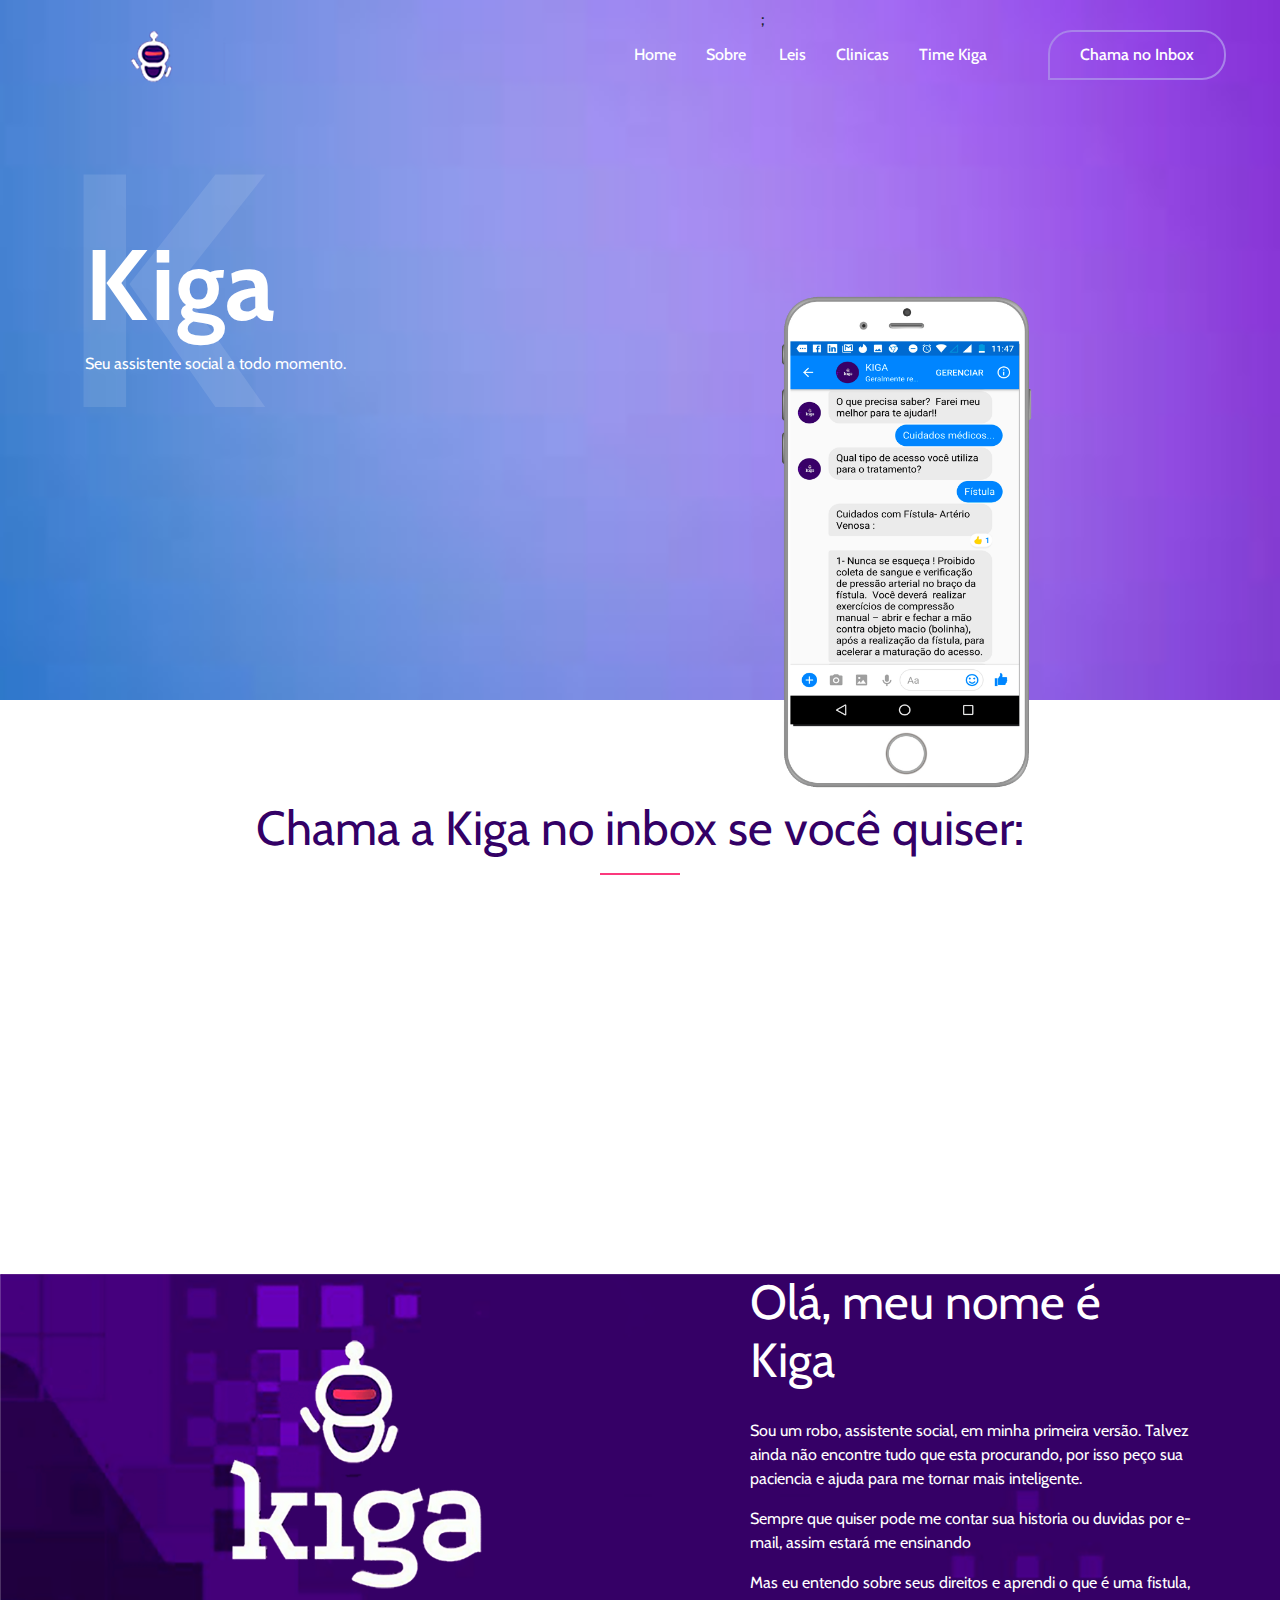
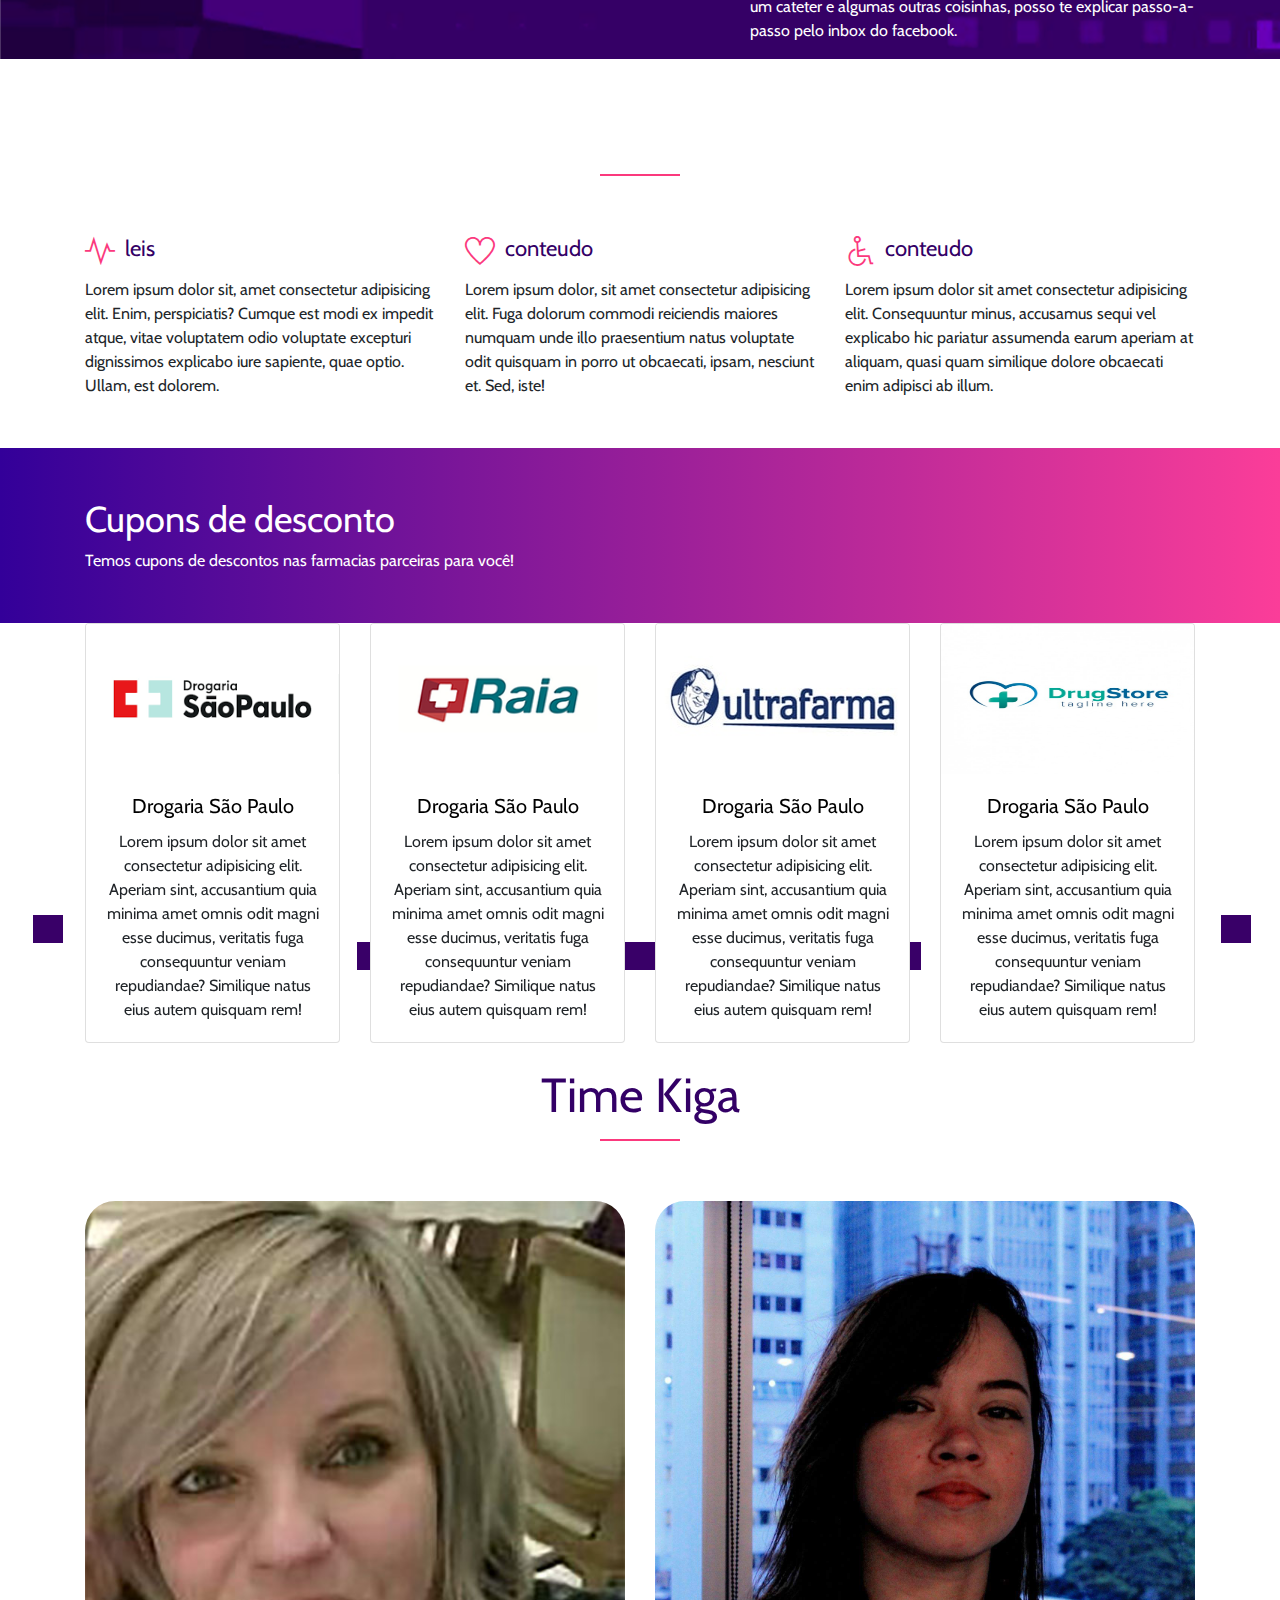
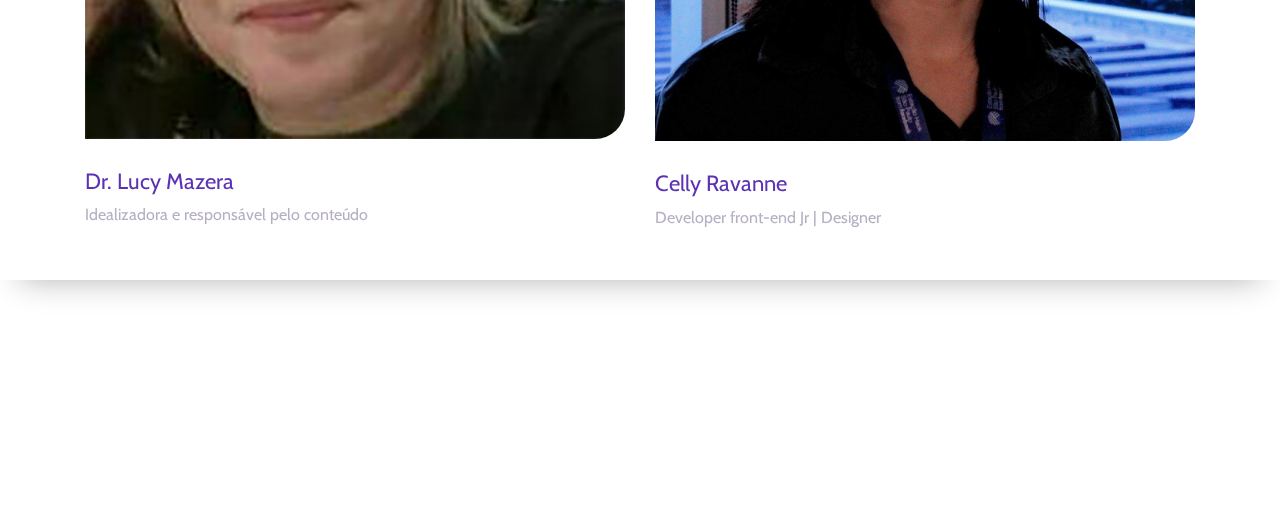
==== commit 4b34bcf0: "versão entregavel" ====
--- a/index.html
+++ b/index.html
@@ -42,7 +42,7 @@
                                     <li class="nav-item active"><a class="nav-link" href="#home">Home</a></li>
                                     <li class="nav-item"><a class="nav-link" href="#about">Sobre</a></li>
 ;                                    <li class="nav-item"><a class="nav-link" href="#features">Leis</a></li>
-                                    <li class="nav-item"><a class="nav-link" href="file:///C:/Users/hack109/Desktop/kiga3/clinicas.html">Clinicas</a></li>
+                                    <li class="nav-item"><a class="nav-link" href="file:///C:/Users/ADM/Desktop/kiga/clinicas.html">Clinicas</a></li>
                                     <li class="nav-item"><a class="nav-link" href="#contact">Time Kiga</a></li>
                                 </ul>
                                
@@ -175,13 +175,13 @@
 
             <div class="row">
                <!-- primeiro texto icone  -->
-                <div class="col-12 col-sm-6 col-lg-4">
+                <!-- <div class="col-12 col-sm-6 col-lg-4">
                     <div class="single-feature">
                         <i class="ti-user" aria-hidden="true"></i>
                         <h5>leis</h5>
                         <p>Lorem ipsum dolor sit, amet consectetur adipisicing elit. Non facere, illum accusantium nulla in odit architecto ipsam! Reprehenderit mollitia, adipisci fugit eum, accusamus nisi repudiandae, repellat possimus ipsum tempore quam?.</p>
                     </div>
-                </div>
+                </div> -->
                 <!-- segundo texto icone -->
                 <div class="col-12 col-sm-6 col-lg-4">
                     <div class="single-feature">
@@ -191,21 +191,21 @@
                     </div>
                 </div>
                 <!--terceiro texto icone -->
-                <div class="col-12 col-sm-6 col-lg-4">
+                <!-- <div class="col-12 col-sm-6 col-lg-4">
                     <div class="single-feature">
                         <i class="ti-home" aria-hidden="true"></i>
                         <h5>leis</h5>
                         <p>Lorem ipsum dolor sit amet consectetur adipisicing elit. Quibusdam quae dolor harum rem praesentium nemo sint eum, quaerat autem eaque voluptatem similique perferendis voluptatibus. Minima animi dicta at ea quae?.</p>
                     </div>
-                </div>
+                </div> -->
                 <!-- quarto texto icone -->
-                <div class="col-12 col-sm-6 col-lg-4">
+                <!-- <div class="col-12 col-sm-6 col-lg-4">
                     <div class="single-feature">
                         <i class="ti-world" aria-hidden="true"></i>
                         <h5>conteudo</h5>
                         <p>Lorem ipsum dolor sit amet consectetur adipisicing elit. Vel fuga nihil libero voluptas facere deserunt eos! Deserunt libero excepturi obcaecati dolorum atque omnis, doloribus quidem vitae veritatis ex delectus repellat!.</p>
                     </div>
-                </div>
+                </div> -->
                 <!-- quinto texto e icone -->
                 <div class="col-12 col-sm-6 col-lg-4">
                     <div class="single-feature">
@@ -226,25 +226,15 @@
 
         </div>
     </section>
-    
-
-    
-   
-            
-            
-        
-   
-
-    
-
-    <!-- *****conheça o kiga ***** -->
+
+    <!-- conheça o kiga  -->
     <section class="our-monthly-membership section_padding_50 clearfix">
         <div class="container">
             <div class="row align-items-center">
                 <div class="col-md-8">
                     <div class="membership-description">
-                        <h2>Conheça a Kiga</h2>
-                        <p>Me chama no inbox do facebook e vamos falar sobre sua saude e seus direitos.</p>
+                        <h2>Cupons de desconto</h2>
+                        <p>Temos cupons de descontos nas farmacias parceiras para você! </p>
                     </div>
                 </div>
                 <div class="col-md-4">
@@ -326,7 +316,6 @@
                 </div>
             </div>
             <div class="row">
-                
             <div class="col-12 col-md-6 col-lg-6">
                     <div class="single-team-member">
                         <div class="member-image">
@@ -335,7 +324,6 @@
                                 <!-- incones social do font-awesome.css -->
                                 <div class="team-social-icon">
                                     <a href="https://www.facebook.com/luci.mazera"><i class="fa fa-facebook" aria-hidden="true"></i></a>
-                                    
                                     <a href="https://www.linkedin.com/in/lucymazera/"><i class="fa fa-linkedin" aria-hidden="true"></i></a>
                                     <a href="#"> <i class="fa fa-instagram" aria-hidden="true"></i></a>
                                 </div>
@@ -362,7 +350,7 @@
                         </div>
                         <div class="member-text">
                             <h4>Celly Ravanne</h4>
-                            <p>Developer front-end | UX Designer</p>
+                            <p>Developer front-end Jr | Designer</p>
                         </div>
                     </div>
                 </div>
@@ -405,10 +393,10 @@
     </footer>
 
 
-    <!-- Jquery-2.2.4 JS -->
+    <!-- JqueryJS -->
     <script src="js/jquery-2.2.4.min.js"></script>
     
-    <!-- Bootstrap-4 Beta JS -->
+    <!-- Bootstrap- JS -->
     <script src="js/bootstrap.min.js"></script>
 
     <!-- All Plugins JS -->
--- a/style.css
+++ b/style.css
@@ -3,9 +3,9 @@
 @import url('https://fonts.googleapis.com/css?family=Cabin:400,500,700|Montserrat:400,500,700');
 @import 'css/bootstrap.min.css';
 /* @import 'css/animate.css'; */
-@import 'css/magnific-popup.css';
-
-/* @import icones - video no youtube do vinicius thiengo ; */
+/* @import 'css/magnific-popup.css'; */
+
+/* @import icones - referencia video no youtube do vinicius thiengo ; */
 @import 'css/font-awesome.min.css';
 @import 'css/themify-icons.css';
 /* @import 'css/ionicons.min.css'; */
@@ -294,7 +294,7 @@
     background-image: url("img/bg-img/planodefundo.png");
     width: 100%;
     height: 100%;
-    ;
+    
 
     
     
@@ -357,12 +357,6 @@
 .single-feature > p {
     margin-top: 15px;
 }
-
-
-
-
-
-
 
 
 /* --------------------------
@@ -408,7 +402,8 @@
     text-align: right;
 }
 
-/* cards bg*/
+/* -----------------
+cards bg----------*/
 
 .cards {
     background-image: url("img/bg-img/bg-branco2.png")
@@ -423,7 +418,7 @@
 
 .member-image {
     margin-bottom: 30px;
-    border-radius: 30px 30px 30px 0;
+    border-radius: 0px 30px 30px 0;
     position: relative;
     z-index: 1;
 }
@@ -473,8 +468,8 @@
     left: 0;
     height: 100%;
     width: 100%;
-    display: -webkit-box;
-    display: -ms-flexbox;
+    /* display: -webkit-box;
+    display: -ms-flexbox; */
     display: flex;
     -webkit-box-align: center;
     -ms-flex-align: center;
@@ -502,8 +497,8 @@
 }
 
 /* --------------------------
-:: 13.0 Contact Area CSS Start
--------------------------- */
+contato
+------------------- */
 
 
 .email-text > p {
@@ -523,7 +518,7 @@
 
 
 
-/* --------------------------
+/* -----------------------
  Footer 
 -------------------------- */
 
--- a/css/responsive.css
+++ b/css/responsive.css
@@ -1,25 +1,69 @@
-@media (min-width: 992px) and (max-width: 1199px) {
+
+
+@media (min-width: 320px) and (max-width: 767px) {
+    .header_area {
+        padding: 0;
+    }
     .menu_area .navbar-brand {
-        font-size: 42px;
+        font-size: 48px;
     }
-    .menu_area #nav .nav-link {
-        padding: 35px 7.5px;
+    .header_area.sticky {
+        height: 50px;
     }
-    .sing-up-button > a {
-        color: #fff;
-        height: 40px;
-        min-width: 152px;
-        line-height: 36px;
-        font-size: 14px;
+    
+    #ca-navbar {
+        padding: 20px;
+        border-radius: 3px;
+        background-color: #5b32b4;
+        text-align: left;
     }
-    .welcome-thumb {
-        width: 50%;
-        bottom: -100px;
-        right: 50px;
+
+    .header_area {
+        top: 0;
     }
    
+    .wellcome-heading > h2 {
+        font-size: 48px;
+    }
+   
+      
+    .welcome-thumb {
+        width: 70%;
+        bottom: -30px;
+        right: 0;
+    }
+   
+    .logo_area > a > h2 {
+        font-size: 40px;
+        margin-top: 10px;
+    }
+    .section-heading > h2 {
+        font-size: 32px;
+    }
+    .single-special {
+        margin-bottom: 30px;
+    }
     
+    .special_description_content > h2 {
+        font-size: 30px;
+    }
+   
+    .special_description_img > img {
+        margin-left: 15px;
+
+    }
+
+    .wellcome-heading > h3 {
+        font-size: 252px;
+        top: -105px;
+        left: -1px;
+    }
+    .wellcome-heading,
+    .single-cool-fact {
+        margin-bottom: 50px;
+    }
 }
+
 
 @media (min-width: 768px) and (max-width: 991px) {
     .header_area {
@@ -89,68 +133,29 @@
     
 }
 
-@media (min-width: 320px) and (max-width: 767px) {
-    .header_area {
-        padding: 0;
+@media (min-width: 992px) and (max-width: 1199px) {
+    .menu_area .navbar-brand {
+        font-size: 42px;
     }
-    .menu_area .navbar-brand {
-        font-size: 48px;
+    .menu_area #nav .nav-link {
+        padding: 35px 7.5px;
     }
-    .header_area.sticky {
-        height: 50px;
+    .sing-up-button > a {
+        color: #fff;
+        height: 40px;
+        min-width: 152px;
+        line-height: 36px;
+        font-size: 14px;
     }
-    
-    #ca-navbar {
-        padding: 20px;
-        border-radius: 3px;
-        background-color: #5b32b4;
-        text-align: left;
-    }
-
-    .header_area {
-        top: 0;
+    .welcome-thumb {
+        width: 50%;
+        bottom: -100px;
+        right: 50px;
     }
    
-    .wellcome-heading > h2 {
-        font-size: 48px;
-    }
-   
-      
-    .welcome-thumb {
-        width: 70%;
-        bottom: -30px;
-        right: 0;
-    }
-   
-    .logo_area > a > h2 {
-        font-size: 40px;
-        margin-top: 10px;
-    }
-    .section-heading > h2 {
-        font-size: 32px;
-    }
-    .single-special {
-        margin-bottom: 30px;
-    }
     
-    .special_description_content > h2 {
-        font-size: 30px;
-    }
-   
-    .special_description_img > img {
-        margin-left: 15px;
+}
 
-    }
-
-    .wellcome-heading > h3 {
-        font-size: 252px;
-        top: -105px;
-        left: -1px;
-    }
-    .wellcome-heading,
-    .single-cool-fact {
-        margin-bottom: 50px;
-    }
    
 
 @media (min-width: 480px) and (max-width: 767px) {
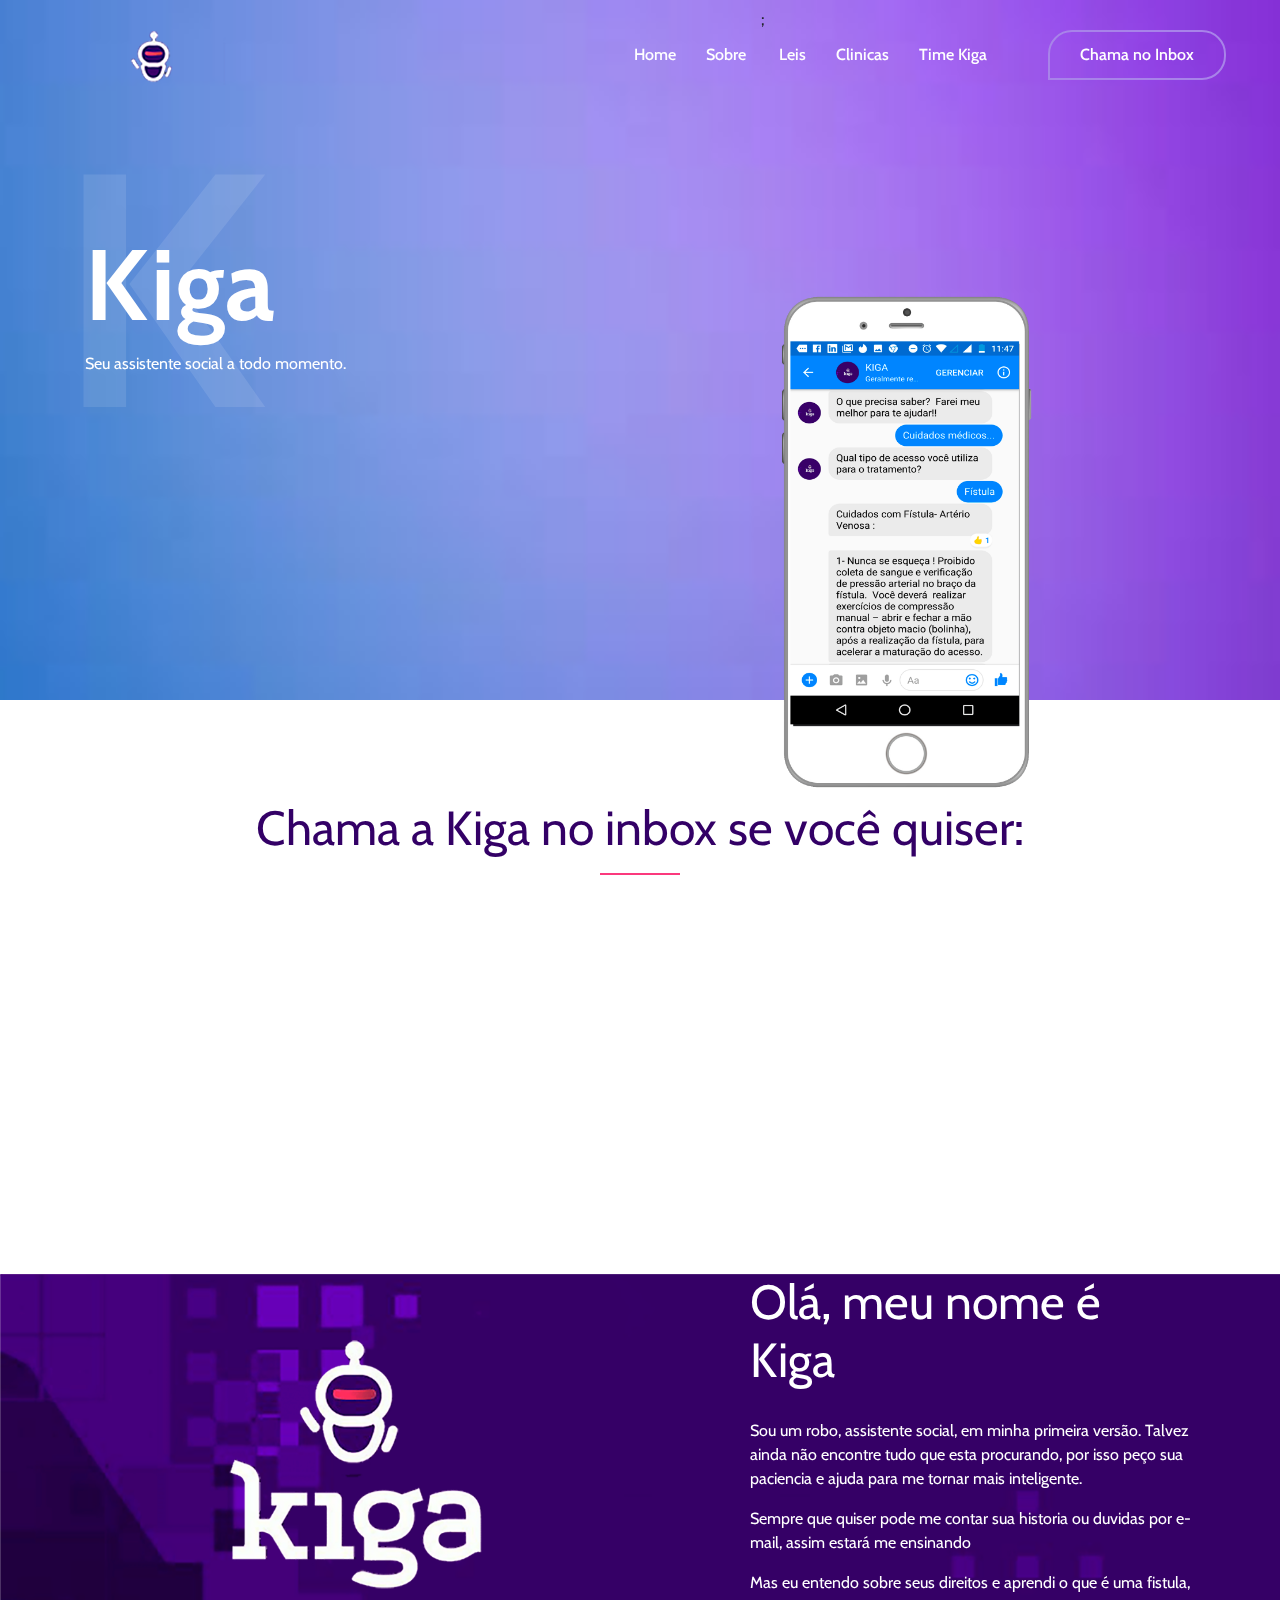
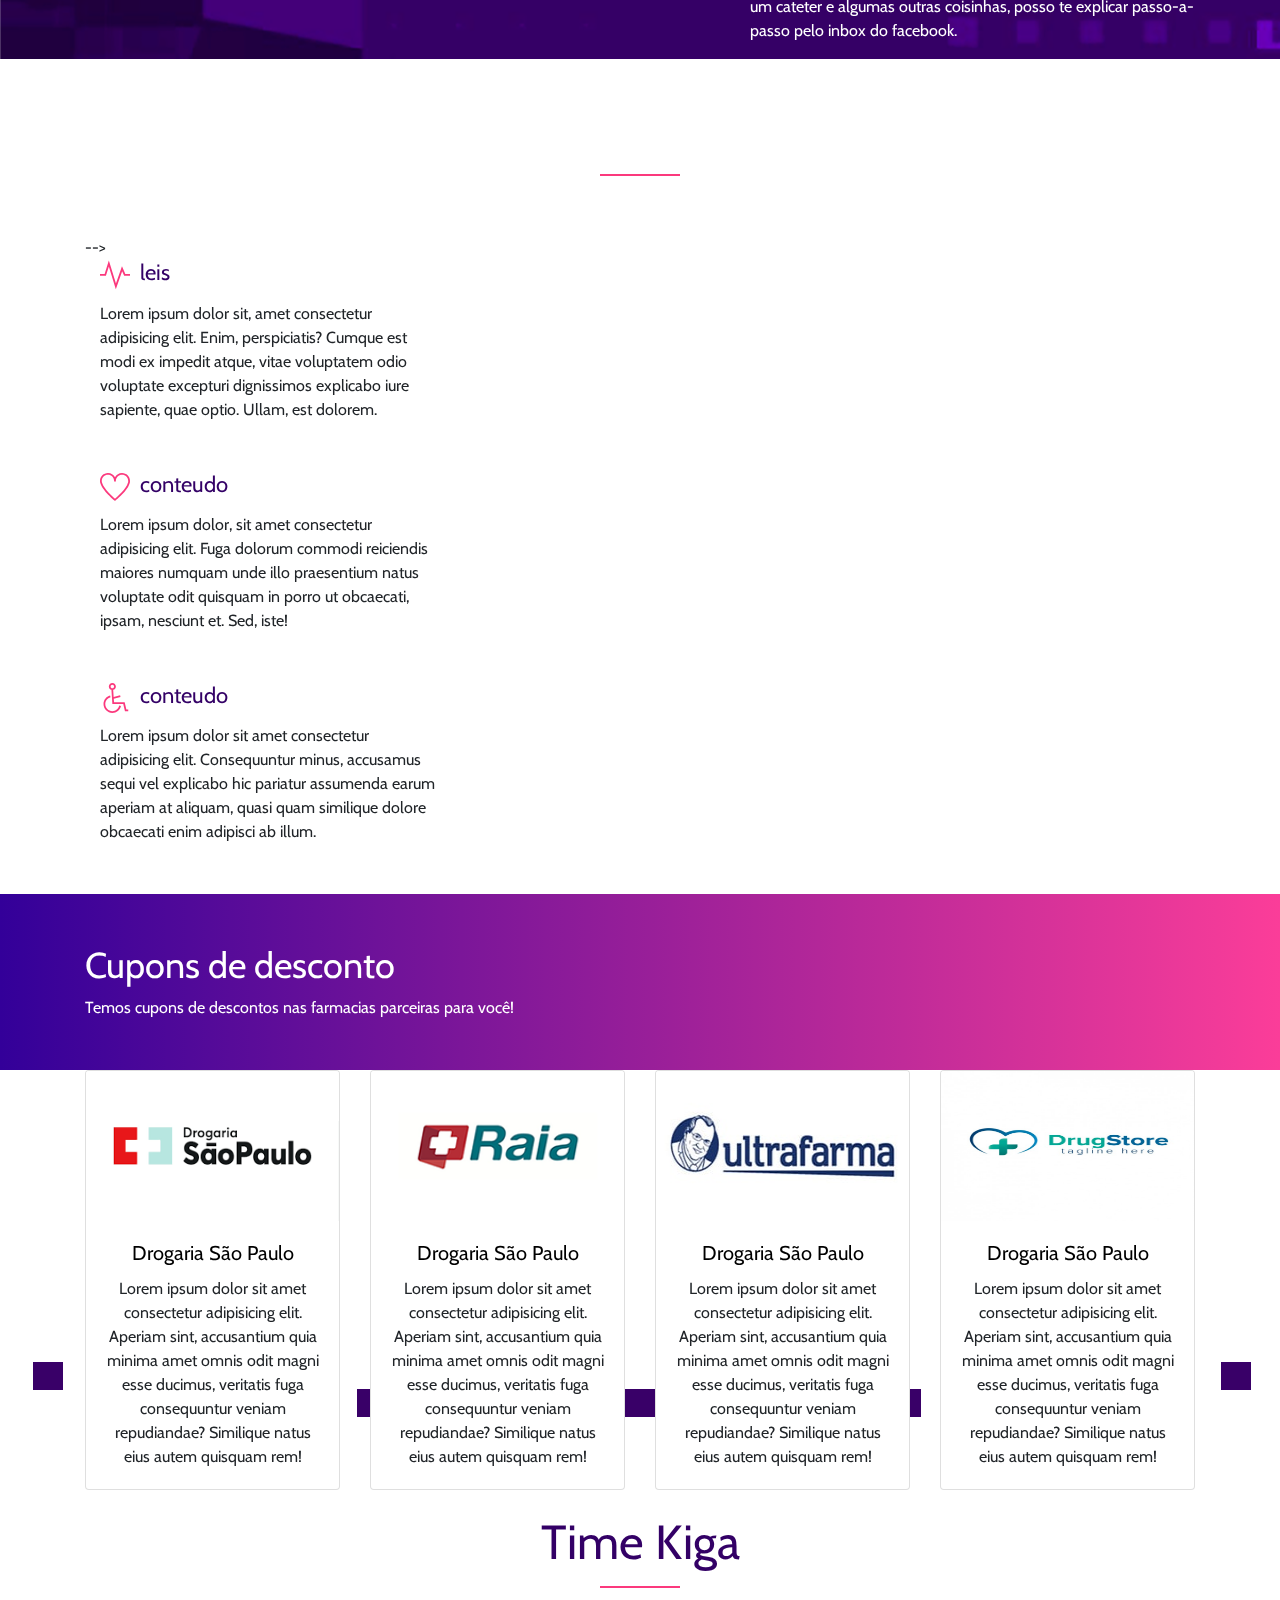
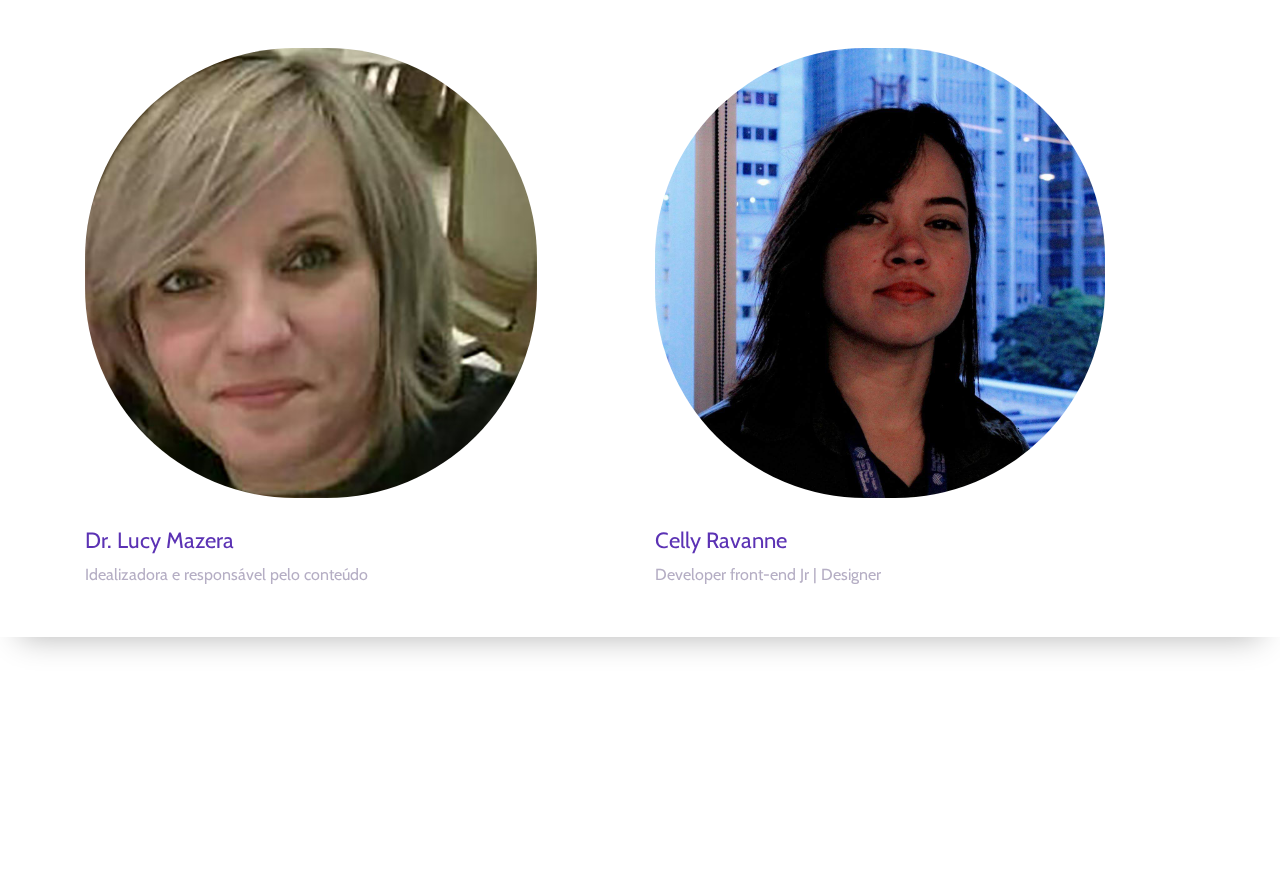
==== commit 2ee7cfa6: "ok mas talvez não" ====
--- a/index.html
+++ b/index.html
@@ -174,15 +174,9 @@
             <!--  (segunda parte dos icones) -->
 
             <div class="row">
-               <!-- primeiro texto icone  -->
-                <!-- <div class="col-12 col-sm-6 col-lg-4">
-                    <div class="single-feature">
-                        <i class="ti-user" aria-hidden="true"></i>
-                        <h5>leis</h5>
-                        <p>Lorem ipsum dolor sit, amet consectetur adipisicing elit. Non facere, illum accusantium nulla in odit architecto ipsam! Reprehenderit mollitia, adipisci fugit eum, accusamus nisi repudiandae, repellat possimus ipsum tempore quam?.</p>
-                    </div>
+            
                 </div> -->
-                <!-- segundo texto icone -->
+                <!-- 1 texto icone -->
                 <div class="col-12 col-sm-6 col-lg-4">
                     <div class="single-feature">
                         <i class="ti-pulse" aria-hidden="true"></i>
@@ -190,23 +184,8 @@
                         <p>Lorem ipsum dolor sit, amet consectetur adipisicing elit. Enim, perspiciatis? Cumque est modi ex impedit atque, vitae voluptatem odio voluptate excepturi dignissimos explicabo iure sapiente, quae optio. Ullam, est dolorem.</p>
                     </div>
                 </div>
-                <!--terceiro texto icone -->
-                <!-- <div class="col-12 col-sm-6 col-lg-4">
-                    <div class="single-feature">
-                        <i class="ti-home" aria-hidden="true"></i>
-                        <h5>leis</h5>
-                        <p>Lorem ipsum dolor sit amet consectetur adipisicing elit. Quibusdam quae dolor harum rem praesentium nemo sint eum, quaerat autem eaque voluptatem similique perferendis voluptatibus. Minima animi dicta at ea quae?.</p>
-                    </div>
-                </div> -->
-                <!-- quarto texto icone -->
-                <!-- <div class="col-12 col-sm-6 col-lg-4">
-                    <div class="single-feature">
-                        <i class="ti-world" aria-hidden="true"></i>
-                        <h5>conteudo</h5>
-                        <p>Lorem ipsum dolor sit amet consectetur adipisicing elit. Vel fuga nihil libero voluptas facere deserunt eos! Deserunt libero excepturi obcaecati dolorum atque omnis, doloribus quidem vitae veritatis ex delectus repellat!.</p>
-                    </div>
-                </div> -->
-                <!-- quinto texto e icone -->
+
+                <!-- 2 texto e icone -->
                 <div class="col-12 col-sm-6 col-lg-4">
                     <div class="single-feature">
                         <i class="ti-heart" aria-hidden="true"></i>
@@ -214,7 +193,7 @@
                         <p>Lorem ipsum dolor, sit amet consectetur adipisicing elit. Fuga dolorum commodi reiciendis maiores numquam unde illo praesentium natus voluptate odit quisquam in porro ut obcaecati, ipsam, nesciunt et. Sed, iste!</p>
                     </div>
                 </div>
-                <!-- sextto texto e icone -->
+                <!-- 3 texto e icone -->
                 <div class="col-12 col-sm-6 col-lg-4">
                     <div class="single-feature">
                         <i class="ti-wheelchair" aria-hidden="true"></i>
@@ -378,7 +357,6 @@
             <nav>
                 <ul>
                     <li><a href="#">Sobre</a></li>
-                    <li><a href="#">Termo e condições</a></li>
                     <li><a href="#">Politica de privacidade</a></li>
                     <li><a href="#">Contato</a></li>
                 </ul>
@@ -388,7 +366,7 @@
         <!-- Foooter Texto-->
         <div class="copyright-text">
             
-            <p>Copyright ©2018 Celly Ravanne | projeto final <a href="http://www.reprograma.com.br/" target="_blank">{reprograma}</a></p>
+            <p>©2018 Celly Ravanne | projeto final <a href="http://www.reprograma.com.br/" target="_blank">{reprograma}</a></p>
         </div>
     </footer>
 
--- a/style.css
+++ b/style.css
@@ -418,14 +418,15 @@
 
 .member-image {
     margin-bottom: 30px;
-    border-radius: 0px 30px 30px 0;
+    /* border-radius: 60px 60px 60px 0; */
     position: relative;
-    z-index: 1;
+    /* z-index: 1; */
 }
 
  /* efeito do contorno */
 .member-image img {
-    border-radius: 30px 30px 30px 0;
+    border-radius: 210px 210px 210px 210px;
+    height: 450px;
     
 }
 
@@ -443,10 +444,10 @@
     position: absolute;
     top: 0;
     left: 0;
-    width: 100%;
+    width: 83.5%;
     height: 100%;
     background-color: rgba(82, 60, 168, 0.8);
-    border-radius: 30px 30px 30px 0;
+    border-radius: 210px 210px 210px 210px;
     opacity: 0;
     -ms-filter: "progid:DXImageTransform.Microsoft.Alpha(Opacity=0)";
     -webkit-transition: all 500ms;
@@ -457,7 +458,7 @@
 /* efeito houver */
 .single-team-member:hover .team-hover-effects {
     opacity: 1;
-    -ms-filter: "progid:DXImageTransform.Microsoft.Alpha(Opacity=100)";
+
 }
 
 /* redes sociais */
@@ -496,24 +497,6 @@
     margin-bottom: 50px;
 }
 
-/* --------------------------
-contato
-------------------- */
-
-
-.email-text > p {
-    font-size: 18px;
-    margin-bottom: 10px;
-}
-
-
-.email-text > p > span {
-    color: #330066;
-}
-
-.footer-contact-area .line-shape {
-    margin-left: 0;
-}
 
 
 
@@ -536,7 +519,7 @@
     width: 40px;
     line-height: 40px;
     font-weight: 500;
-    border-radius: 10px 10px 10px 0px;
+    border-radius: 30px 30px 30px 0px;
     margin-right: 10px;
 }
 
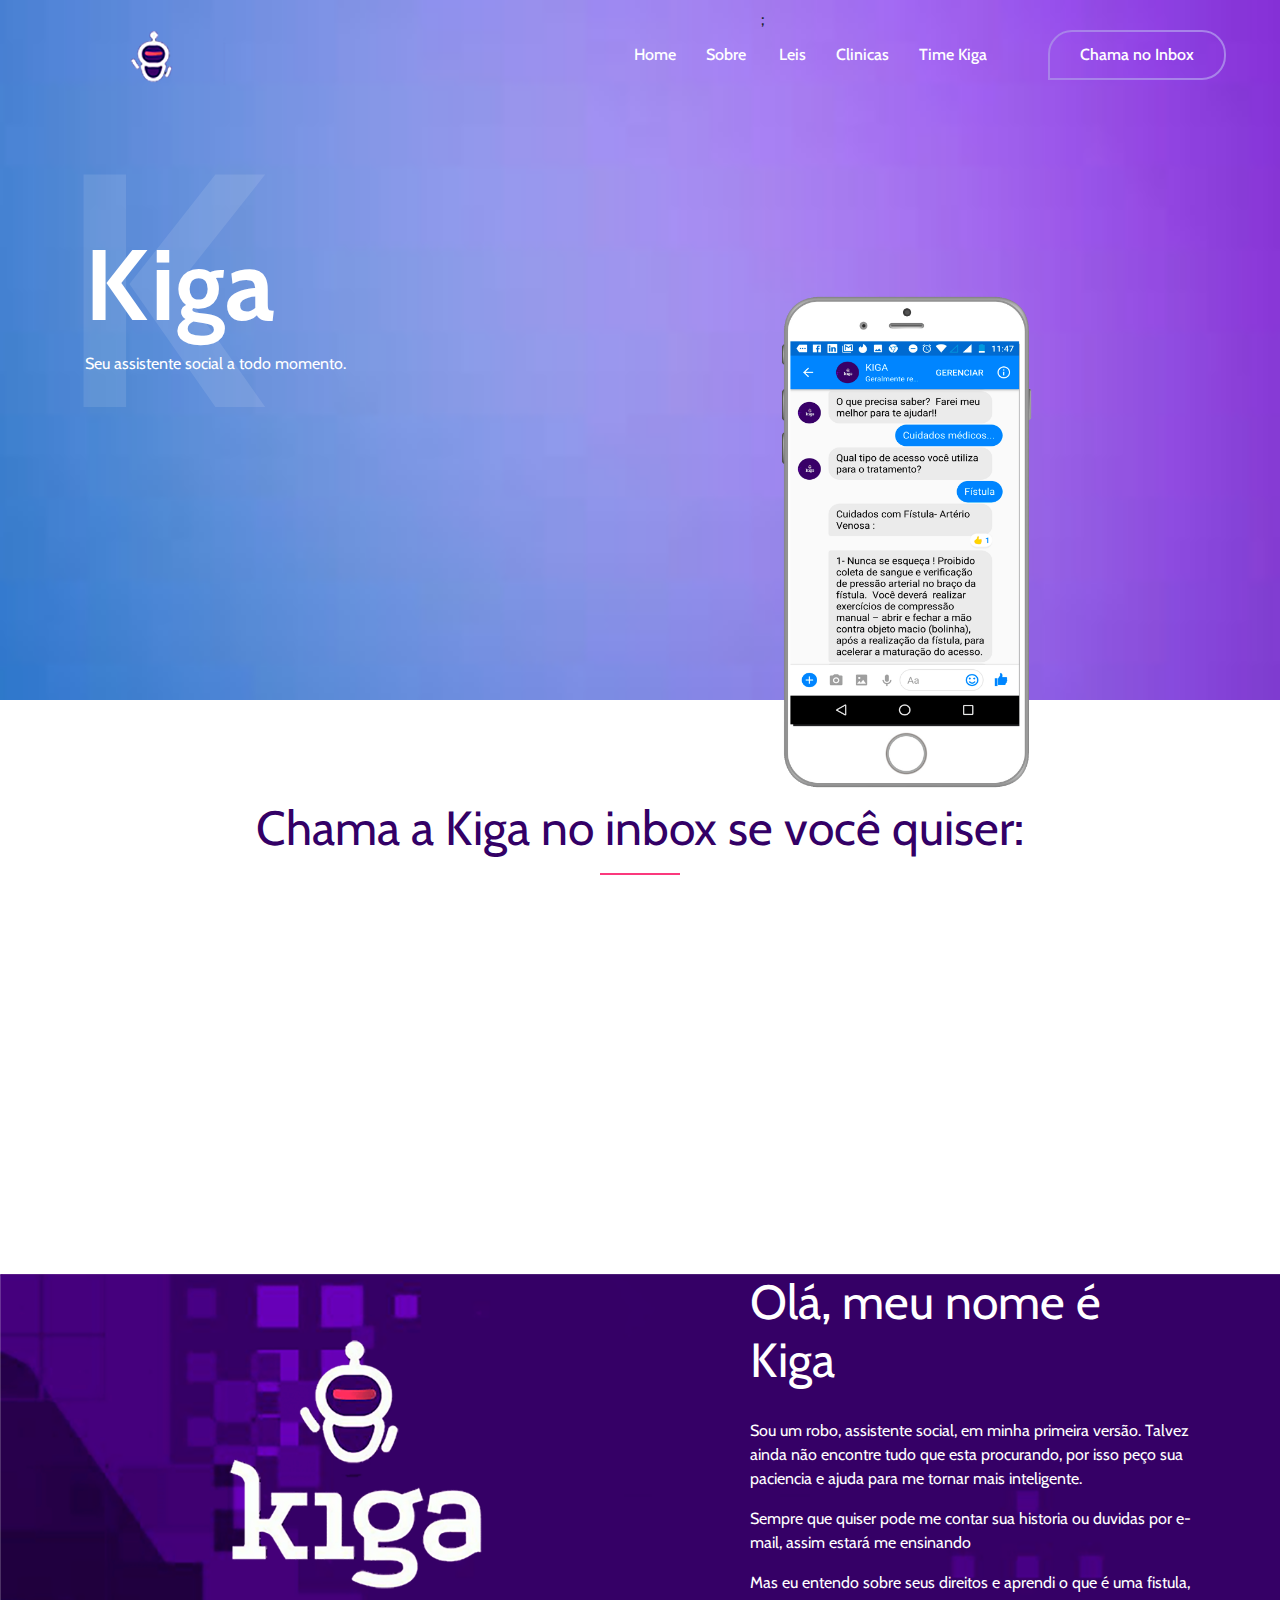
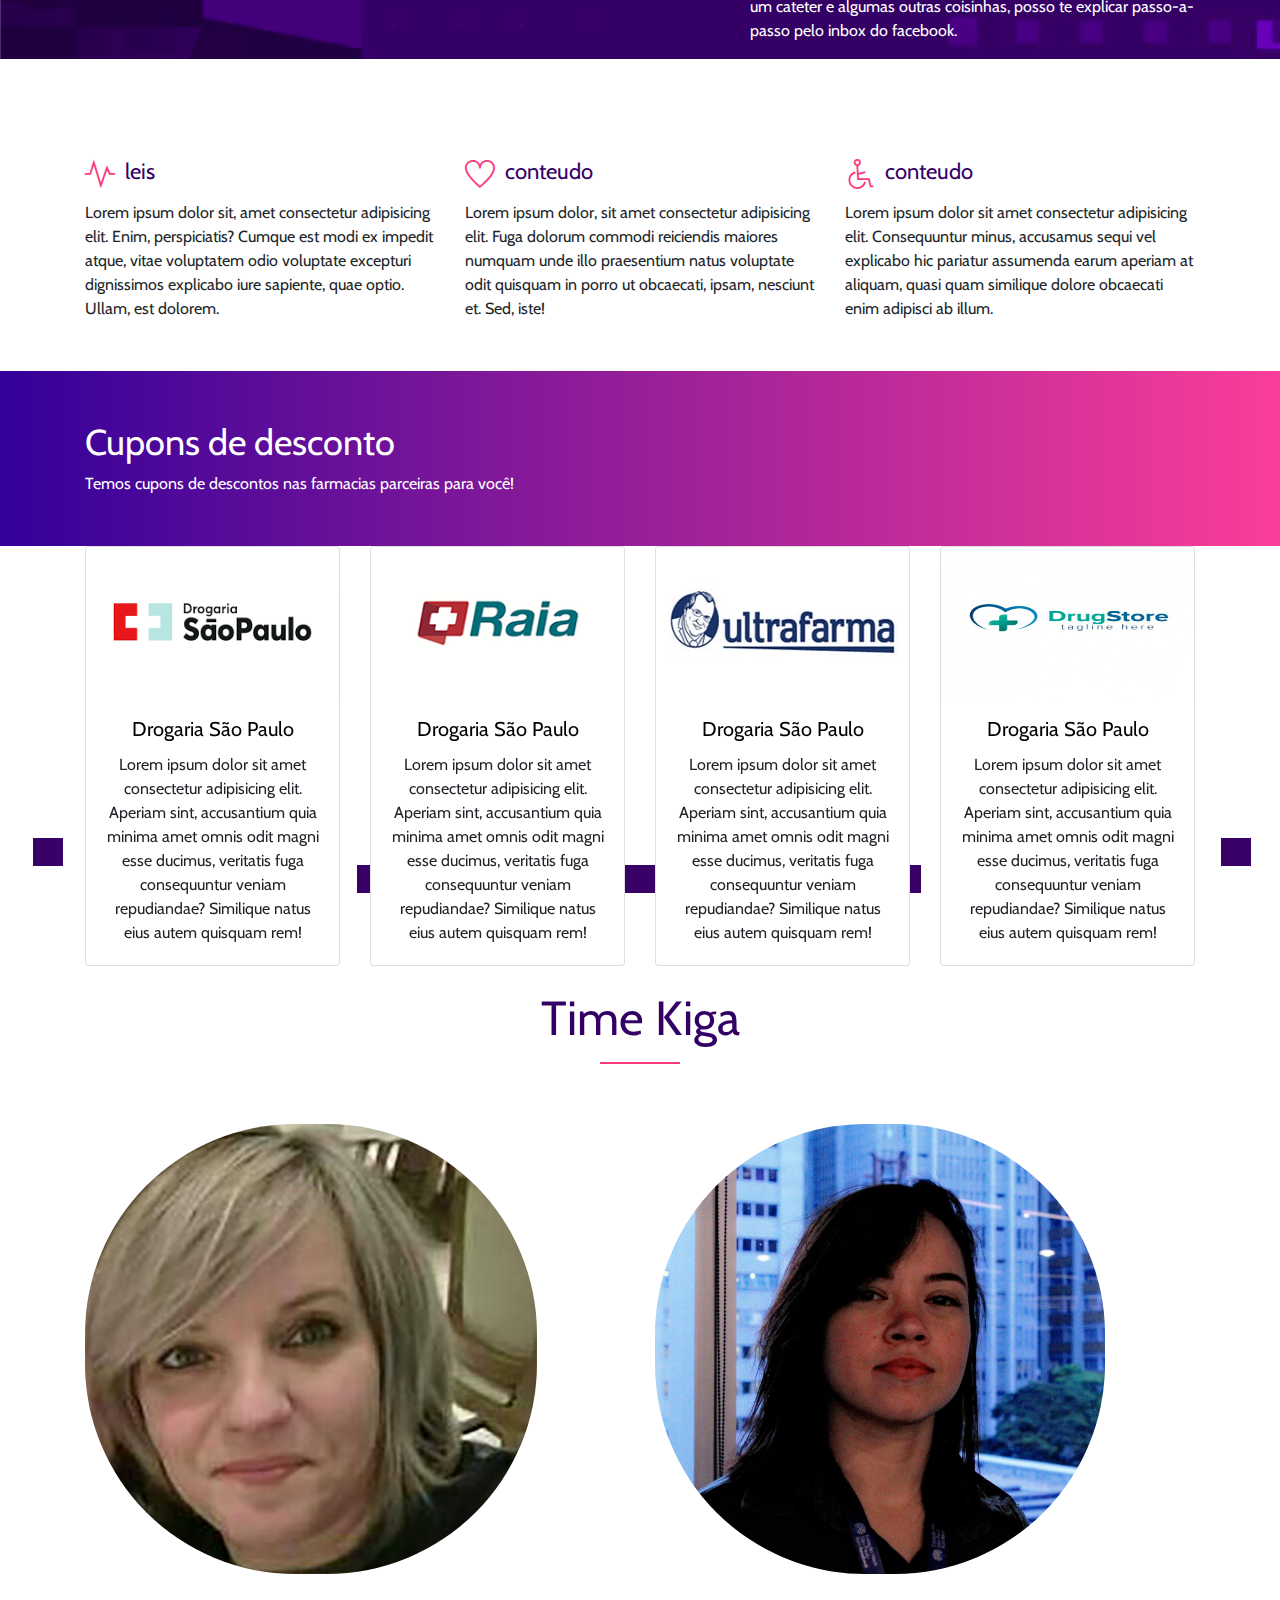
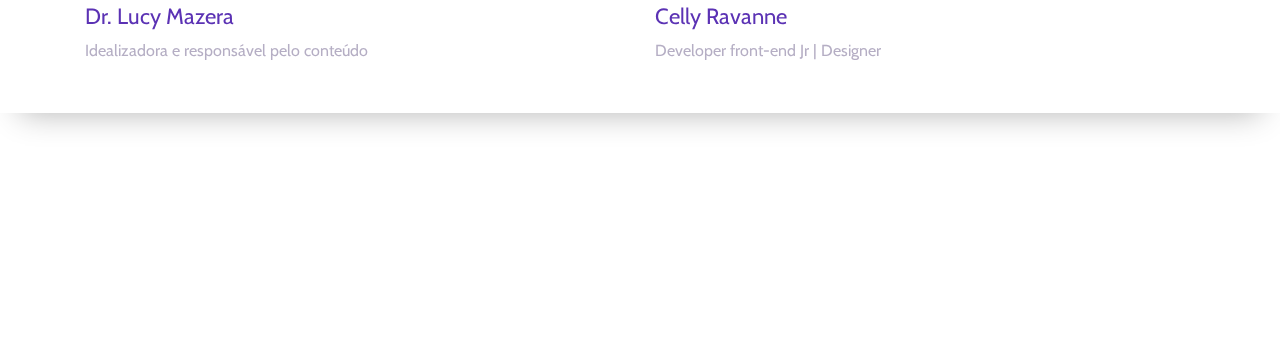
==== commit 6a705131: "corrigindo bug index" ====
--- a/index.html
+++ b/index.html
@@ -161,21 +161,13 @@
     <!-- background white  -->
     <section class="awesome-feature-area bg-white " id="features">
         <div class="container">
-            <div class="row">
-                <div class="col-12">
-                    <!-- linha rosa antes dos icones -->
-                    <div class="section-heading text-center">
-                        
-                        <div class="line-shape"></div>
-                    </div>
-                </div>
-            </div>
+           
 
             <!--  (segunda parte dos icones) -->
 
             <div class="row">
             
-                </div> -->
+                
                 <!-- 1 texto icone -->
                 <div class="col-12 col-sm-6 col-lg-4">
                     <div class="single-feature">
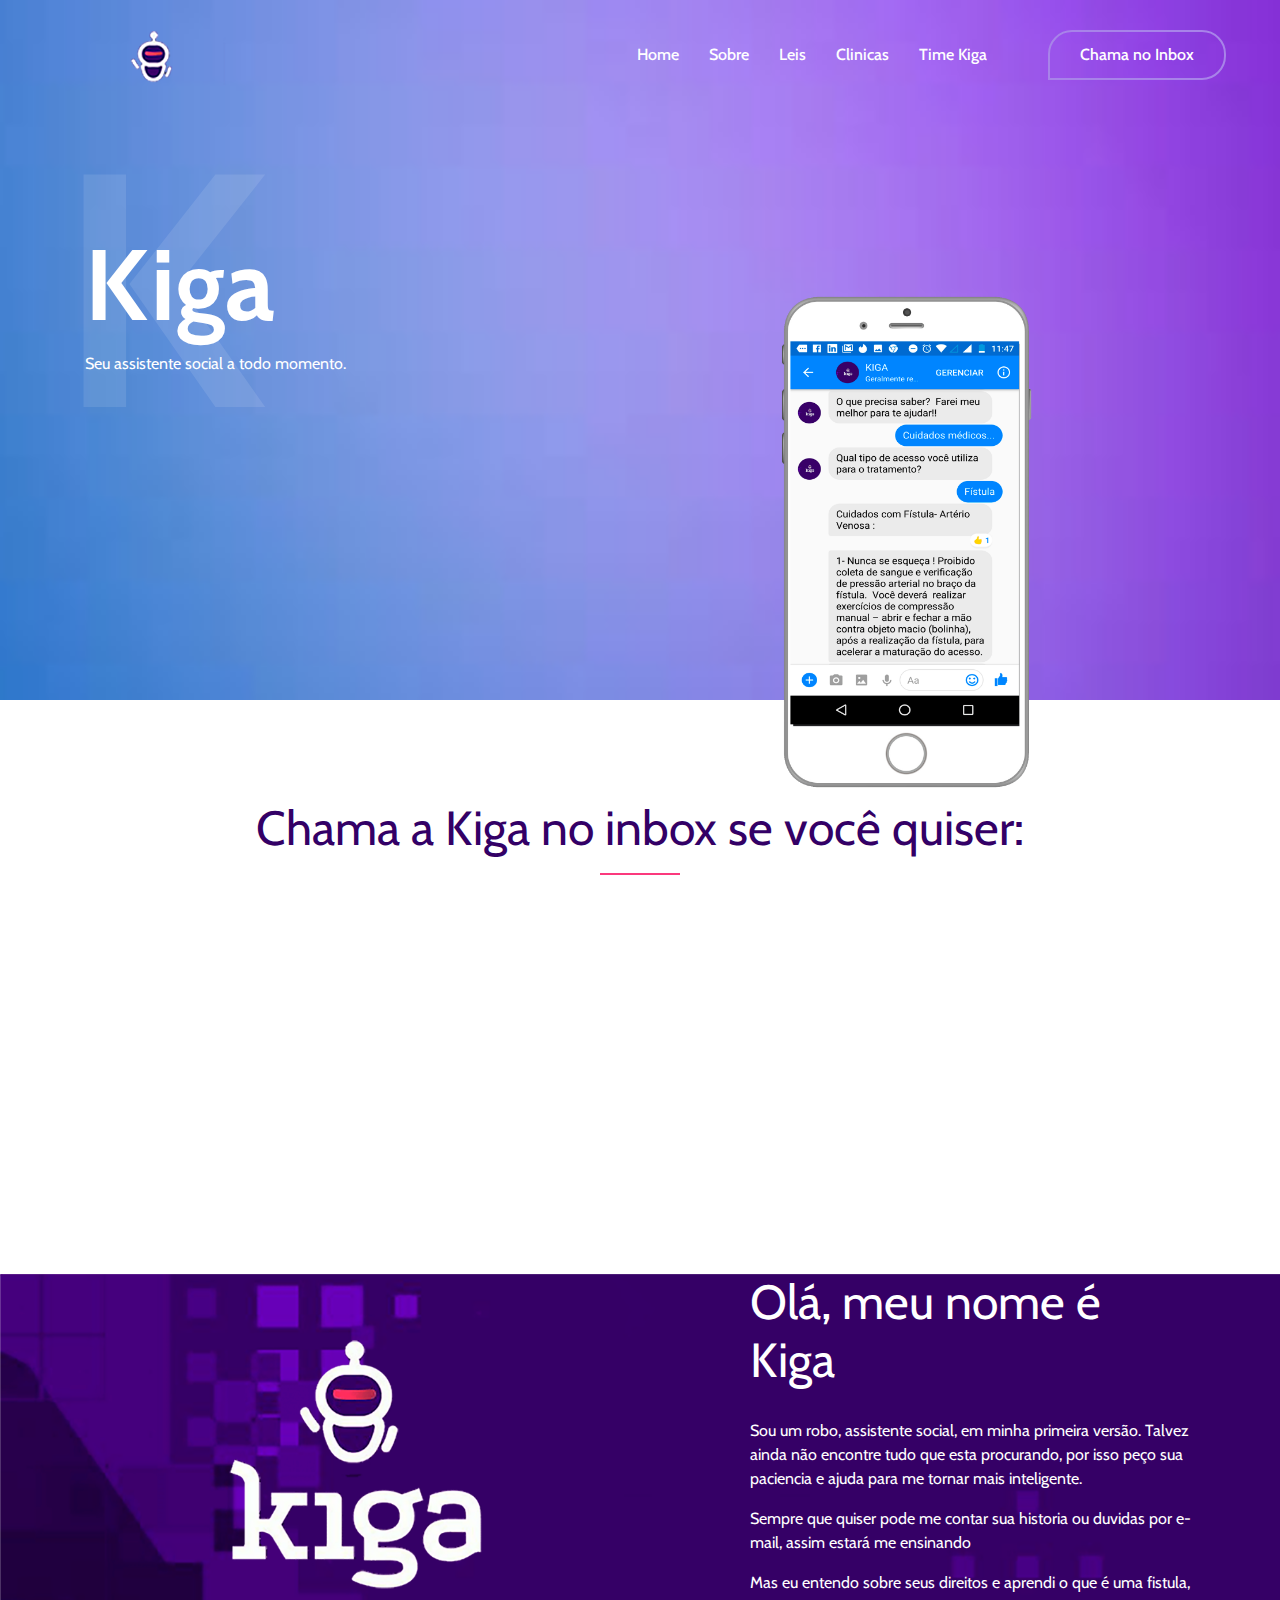
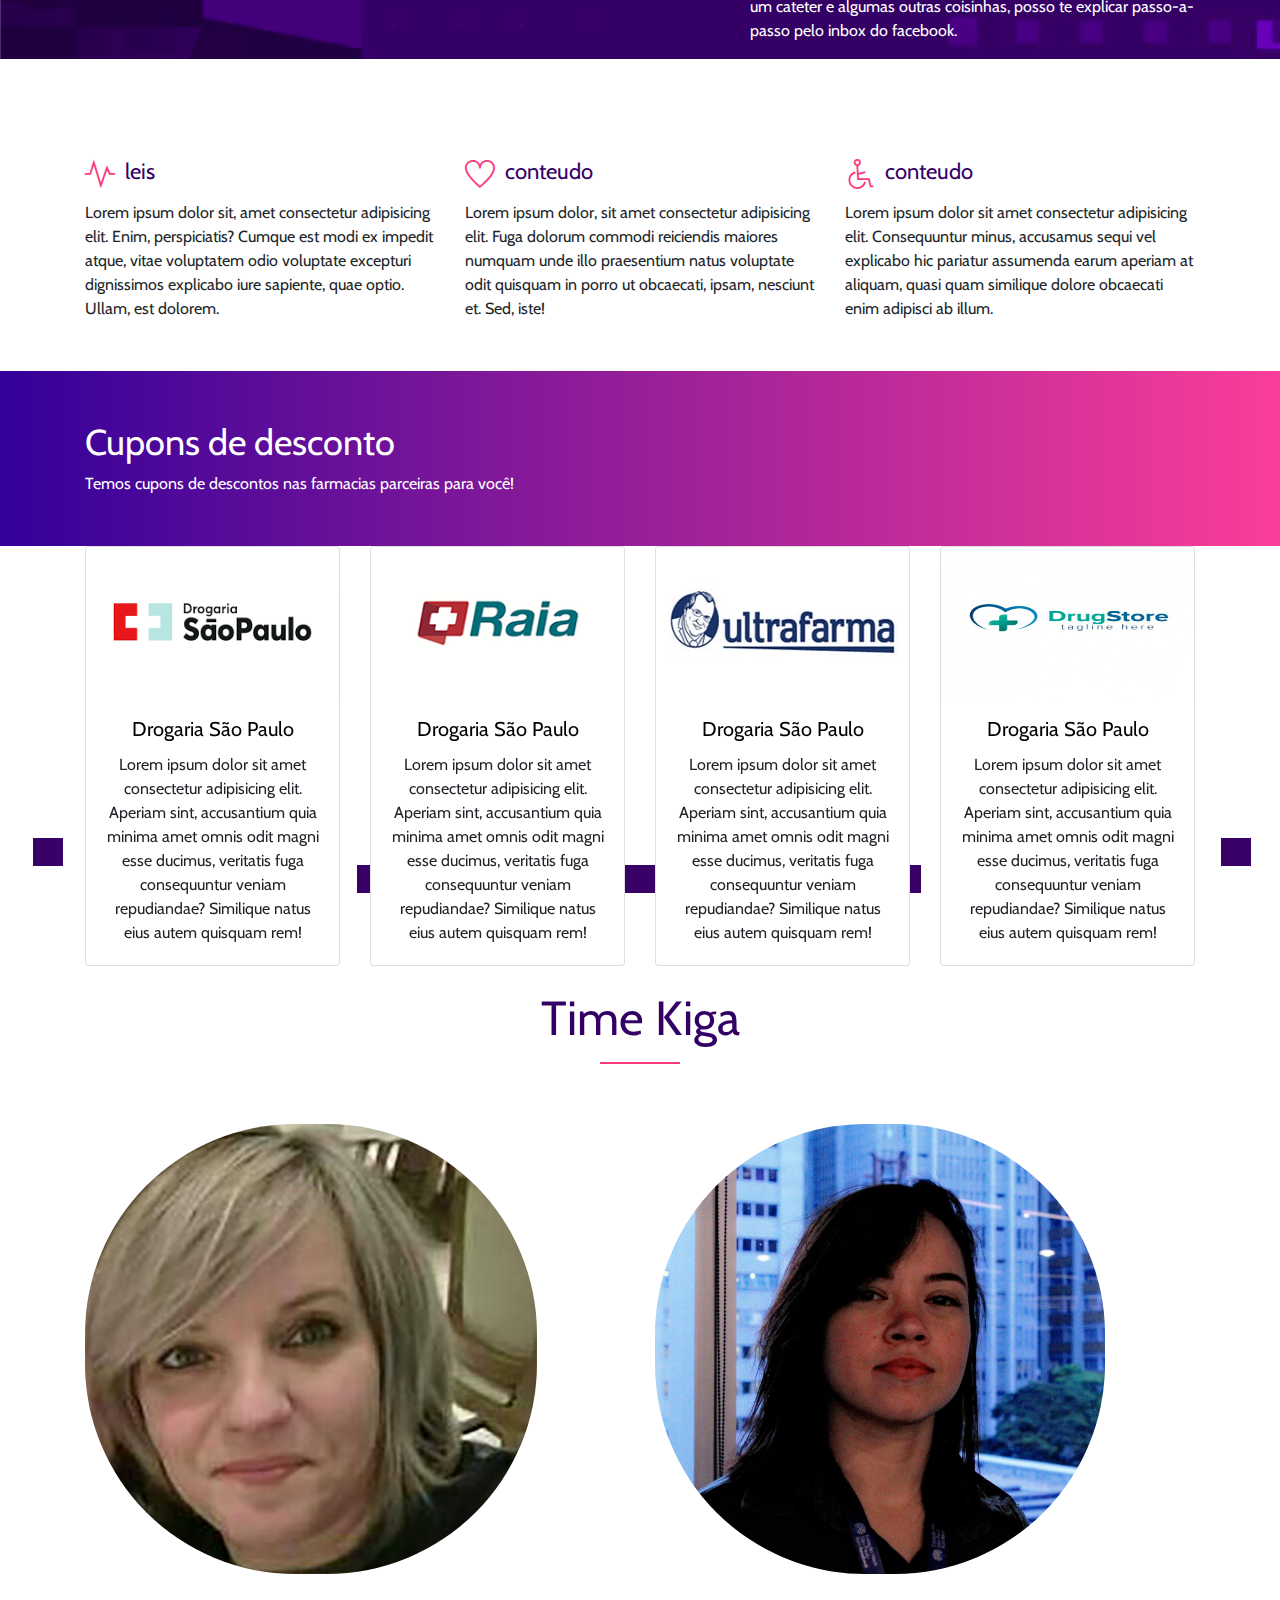
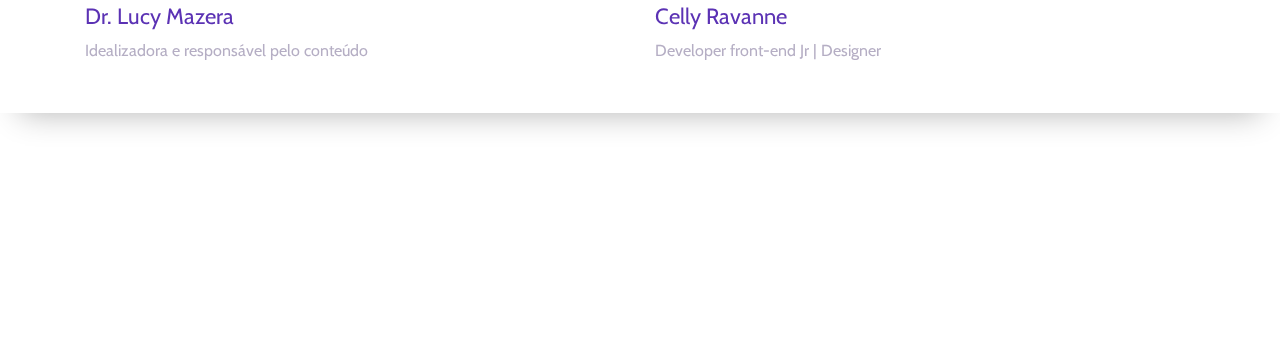
==== commit b245ee75: "correção" ====
--- a/index.html
+++ b/index.html
@@ -25,7 +25,7 @@
 
 <body>
    
-    <!-- ***** Header***** -->
+
     <header class="header_area animated">
         <div class="container-fluid">
             <div class="row align-items-center">
@@ -41,7 +41,7 @@
                                 <ul class="navbar-nav ml-auto" id="nav">
                                     <li class="nav-item active"><a class="nav-link" href="#home">Home</a></li>
                                     <li class="nav-item"><a class="nav-link" href="#about">Sobre</a></li>
-;                                    <li class="nav-item"><a class="nav-link" href="#features">Leis</a></li>
+                                   <li class="nav-item"><a class="nav-link" href="#features">Leis</a></li>
                                     <li class="nav-item"><a class="nav-link" href="file:///C:/Users/ADM/Desktop/kiga/clinicas.html">Clinicas</a></li>
                                     <li class="nav-item"><a class="nav-link" href="#contact">Time Kiga</a></li>
                                 </ul>
--- a/style.css
+++ b/style.css
@@ -3,7 +3,6 @@
 @import url('https://fonts.googleapis.com/css?family=Cabin:400,500,700|Montserrat:400,500,700');
 @import 'css/bootstrap.min.css';
 /* @import 'css/animate.css'; */
-/* @import 'css/magnific-popup.css'; */
 
 /* @import icones - referencia video no youtube do vinicius thiengo ; */
 @import 'css/font-awesome.min.css';
